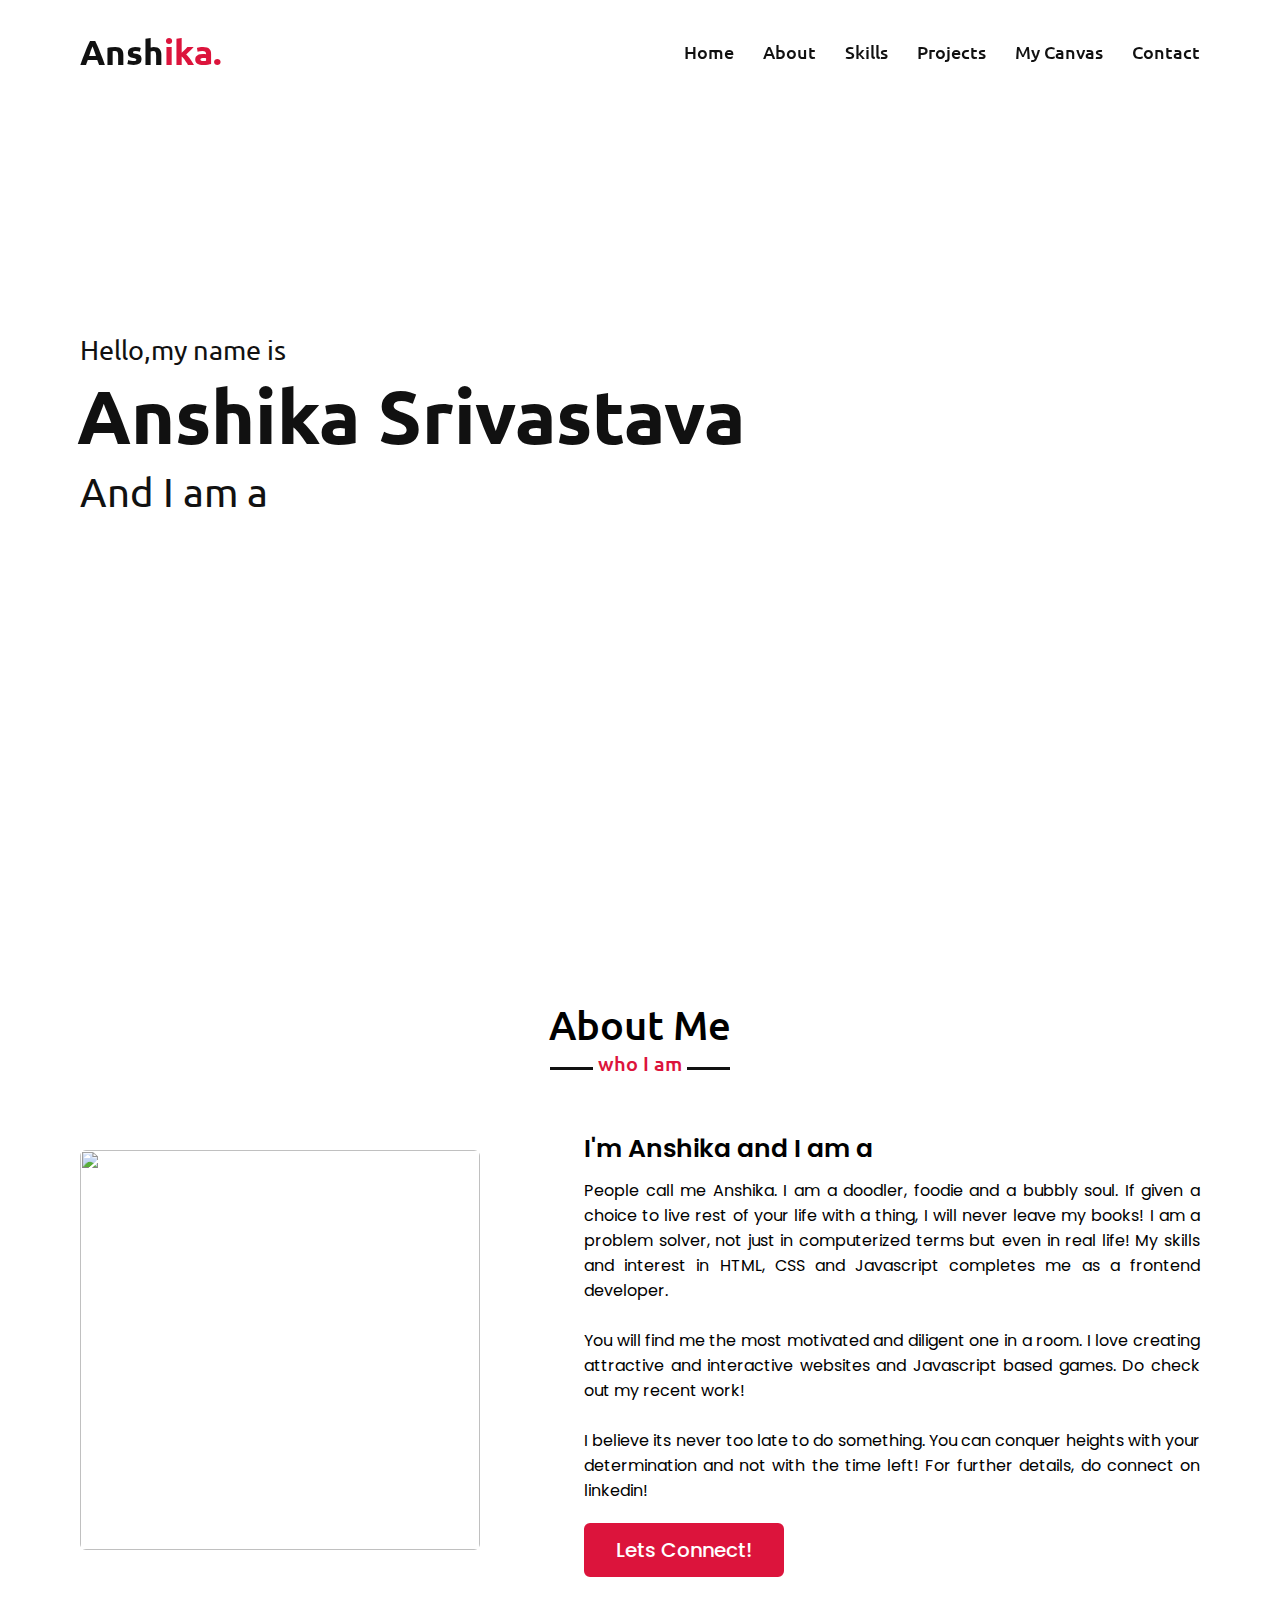
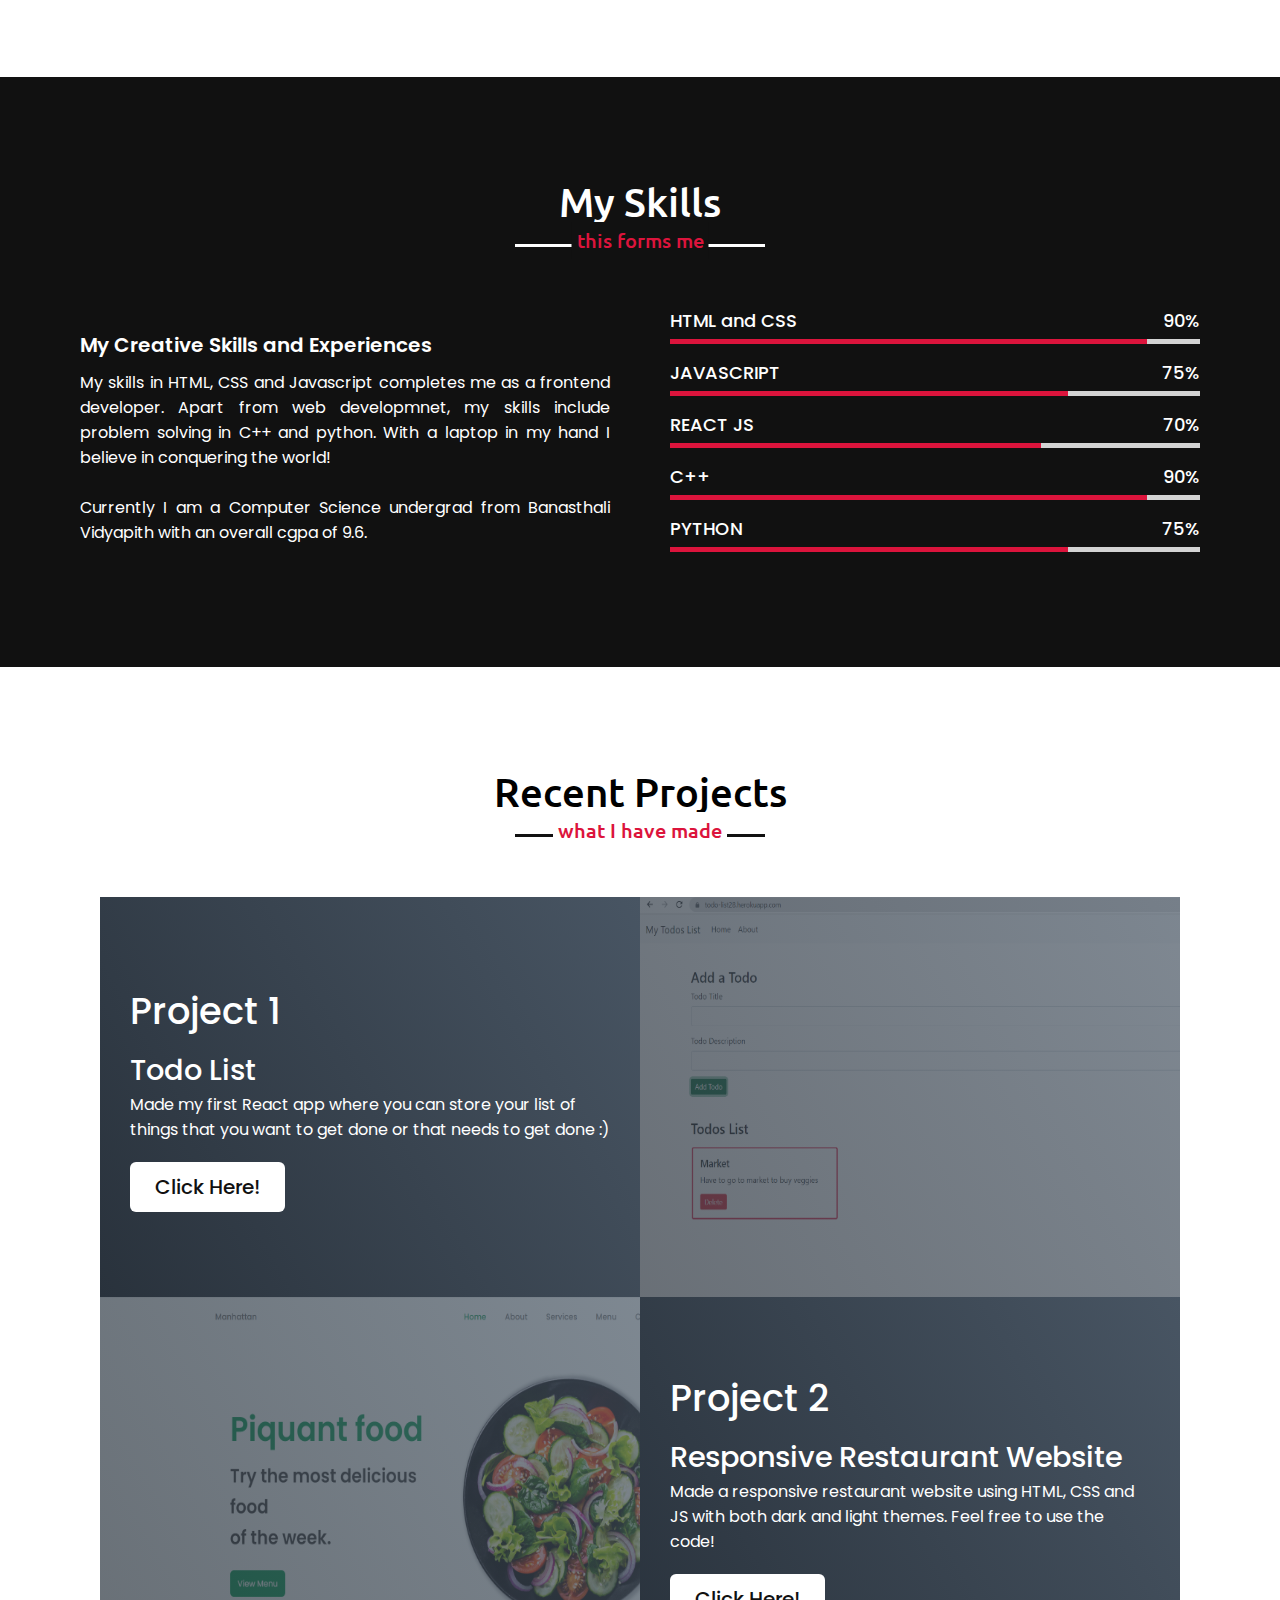
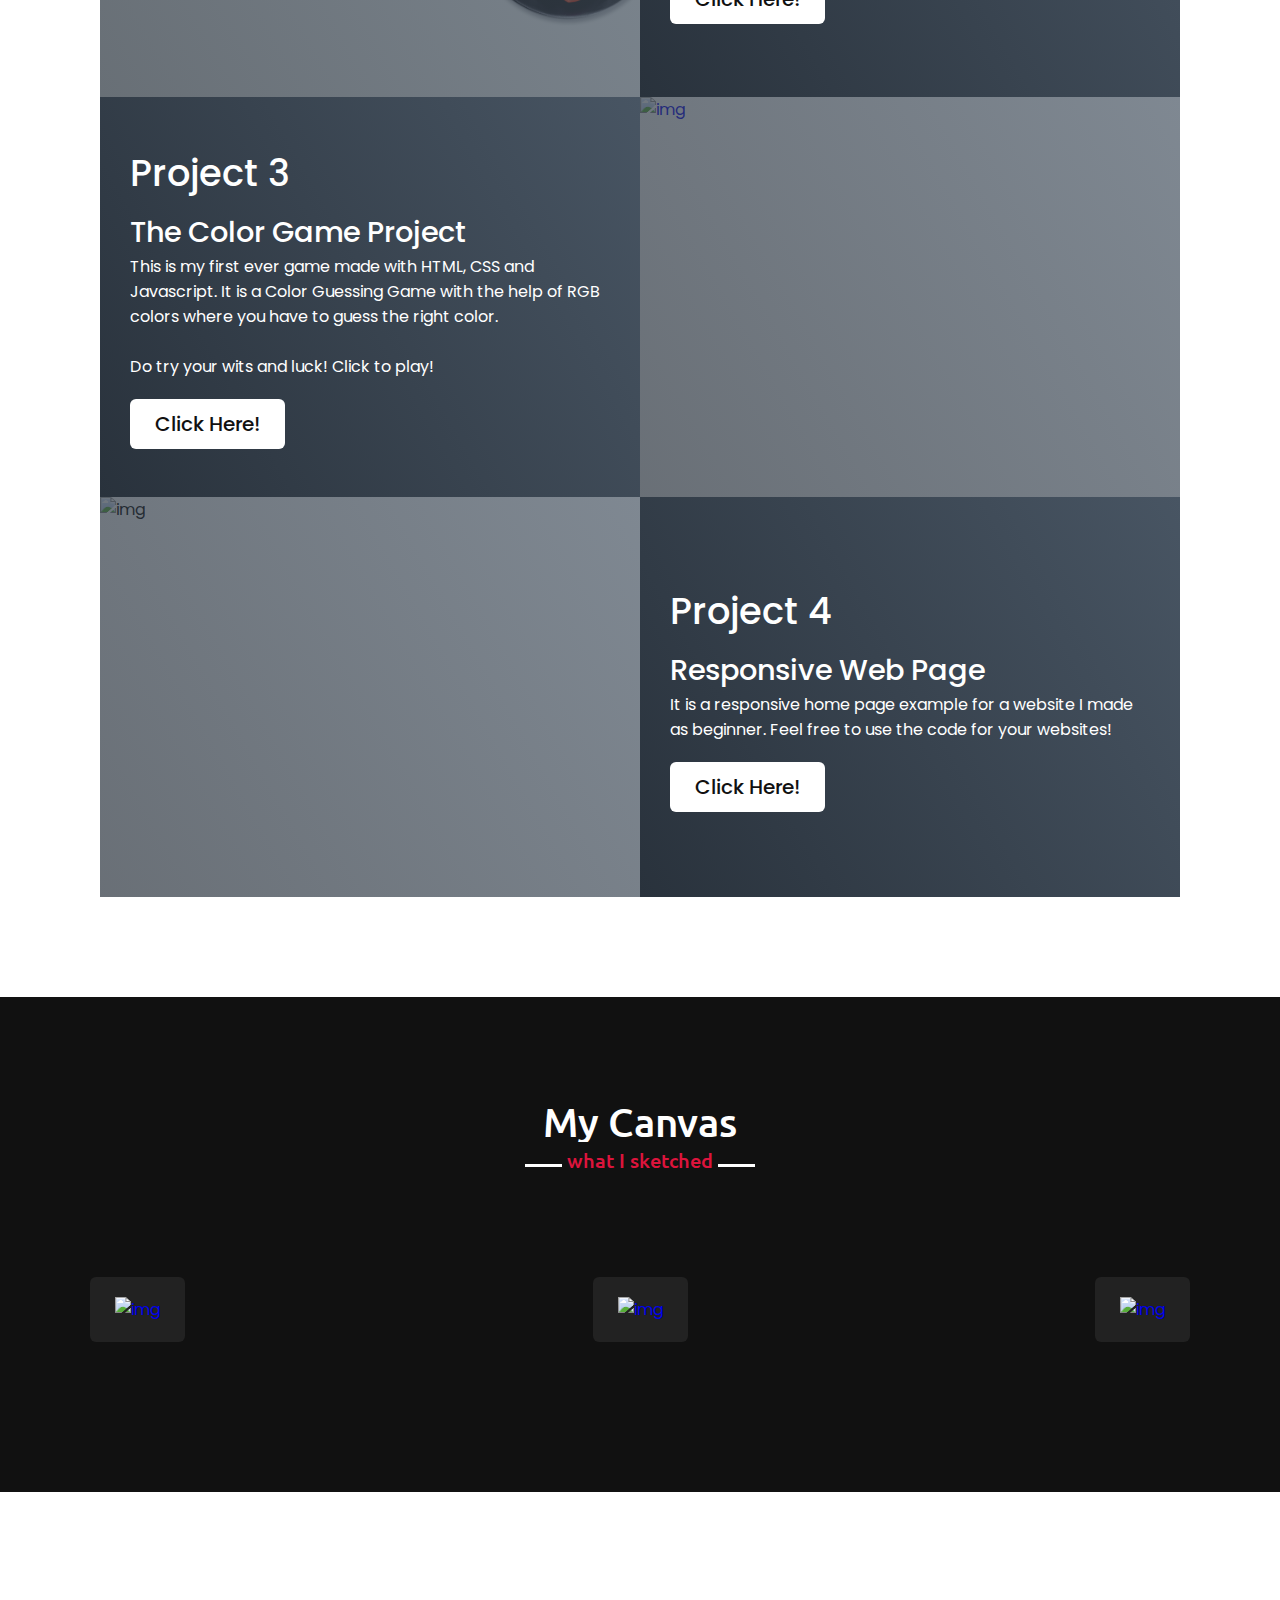
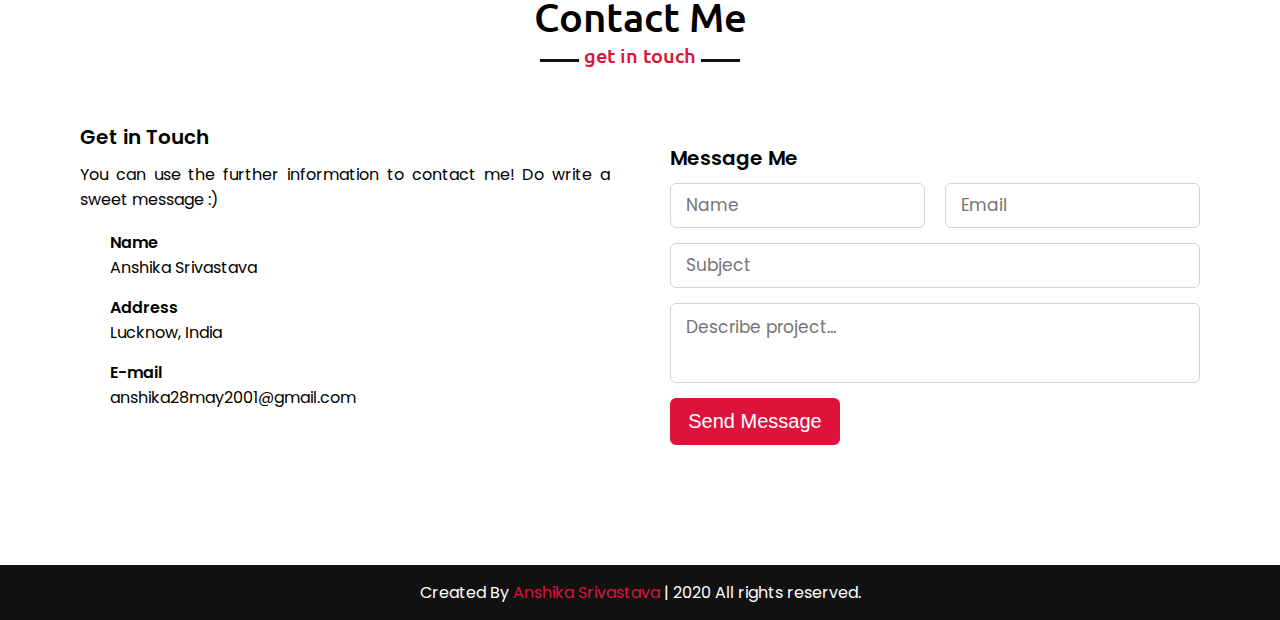
==== index.html @ 6128acad "Update index.html" ====
<!DOCTYPE html>
<html lang="en">
<head>
    <meta charset="UTF-8">
    <meta name="viewport" content="width=device-width, initial-scale=1.0">
    <title>Anshika Srivastava</title>
    <link rel="stylesheet" href="style.css">
    <link rel="stylesheet" href="https://cdnjs.cloudflare.com/ajax/libs/font-awesome/5.15.2/css/all.min.css" integrity="sha512-HK5fgLBL+xu6dm/Ii3z4xhlSUyZgTT9tuc/hSrtw6uzJOvgRr2a9jyxxT1ely+B+xFAmJKVSTbpM/CuL7qxO8w==" crossorigin="anonymous" />
    <script src="https://code.jquery.com/jquery-3.5.1.min.js"></script>
    <script src="https://cdnjs.cloudflare.com/ajax/libs/typed.js/2.0.11/typed.min.js"></script>
</head>
<body>
    <div class="scroll-up-btn">
        <i class="fas fa-angle-up"></i>
    </div>
    <nav class="navbar">
        <div class="max-width">
            <div class="logo"><a href="#">Ansh<span>ika.</span></a></div>
                <ul class="menu">
                    <li><a href="#home" class="menu-btn">Home</a></li>
                    <li><a href="#about" class="menu-btn">About</a></li>
                    <li><a href="#skills" class="menu-btn">Skills</a></li>
                    <li><a href="#projects" class="menu-btn">Projects</a></li>
                    <li><a href="#canvas" class="menu-btn">My Canvas</a></li>
                    <li><a href="#contact" class="menu-btn">Contact</a></li>
                </ul>
                <div class="menu-btn">
                    <i class="fas fa-bars"></i>
                </div>
        </div>
    </nav>

    <!--Home Section-->
    <section class="home" id="home">
        <div class="max-width">
            <div class="home-content">
                <div class="text-1">Hello,my name is</div>
                <div class="text-2">Anshika Srivastava</div>
                <div class="text-3">And I am a <span class="typing"></span></div>
                <div class="icons">
                    <a href="https://www.linkedin.com/in/anshika-srivastava-69a575199"><i class="fab fa-linkedin fa-2x"></i></a>
                    <a href="https://twitter.com/Anshika14726375?s=08"><i class="fab fa-twitter fa-2x"></i></a>
                    <a href="https://github.com/Anshika-Srivastava"><i class="fab fa-github fa-2x"></i></i></a>
                </div>
            </div>
        </div>
    </section>

    <!--About section-->
    <section class="about" id="about">
        <div class="max-width">
            <h2 class="title">About Me</h2>
            <div class="about-content">
                <div class="column left">
                    <img src="profile3.jpg" alt="">
                </div>
                <div class="column right">
                    <div class="text">I'm Anshika and I am a <span class="typing-2"></span></div>
                    <p>
                         People call me Anshika. I am a doodler, foodie and a bubbly soul. If given a choice to live rest of your life with a thing, I will never leave my books! I am a problem solver, not just in computerized terms but even in real life! My skills and interest in HTML, CSS and Javascript completes me as a frontend developer.
                        
                         <br>
                         <br>

                        You will find me the most motivated and diligent one in a room. I love creating attractive and interactive websites and Javascript based games. Do check out my recent work!

                        <br>
                        <br>

                        I believe its never too late to do something. You can conquer heights with your determination and not with the time left! For further details, do connect on linkedin!
                    </p>
                    <a href="https://www.linkedin.com/in/anshika-srivastava-69a575199">Lets Connect!</a>
                </div>
                
                
            </div>
        </div>
    </section>

    <!--Skills Section-->
    <section class="skills" id="skills">
        <div class="max-width">
            <h2 class="title">My Skills</h2>
            <div class="skills-content">
                <div class="column left">
                    <div class="text">My Creative Skills and Experiences</div>
                    <p>My skills in HTML, CSS and Javascript completes me as a frontend developer. Apart from web developmnet, my skills include problem solving in C++ and python. With a laptop in my hand I believe in conquering the world!
                    <br>
                    <br>
                    Currently I am a Computer Science undergrad from Banasthali Vidyapith with an overall cgpa of 9.6. 
                    </p>
                </div>
                <div class="column right">
                    <div class="bars">
                        <div class="info">
                            <span>HTML and CSS</span>
                            <span>90%</span>
                        </div>
                        <div class="line html"></div>
                    </div>
                    <div class="bars">
                        <div class="info">
                            <span>JAVASCRIPT</span>
                            <span>75%</span>
                        </div>
                        <div class="line css"></div>
                    </div>
                    <div class="bars">
                        <div class="info">
                            <span>REACT JS</span>
                            <span>70%</span>
                        </div>
                        <div class="line js"></div>
                    </div>
                    <div class="bars">
                        <div class="info">
                            <span>C++</span>
                            <span>90%</span>
                        </div>
                        <div class="line cpp"></div>
                    </div>
                    <div class="bars">
                        <div class="info">
                            <span>PYTHON</span>
                            <span>75%</span>
                        </div>
                        <div class="line py"></div>
                    </div>
                </div>
            </div>
        </div>
    </section>

    <!--Projects section-->
    <section id="projects">
        <div class="projects container">
          <div class="projects-header">
            <h2 class="section-title">Recent <span>Projects</span></h2>
          </div>
          <div class="all-projects">
            <div class="project-item">
                <div class="project-info">
                  <h1>Project 1</h1>
                  <h2>Todo List</h2>
                  <p>Made my first React app where you can store your list of things that you want to get done or that needs to get done :)</p>
                  <a href="https://todo-list28.herokuapp.com/">
                    Click Here!
                  </a>
                </div>
                <div class="project-img">
                    <a href="https://todo-list28.herokuapp.com/" ><img src="img4.png" alt="img"></a>
                </div>
              </div>
            <div class="project-item">
                <div class="project-info">
                  <h1>Project 2</h1>
                  <h2>Responsive Restaurant Website</h2>
                  <p>Made a responsive restaurant website using HTML, CSS and JS with both dark and light themes. Feel free to use the code!</p>
                  <a href="https://anshika-srivastava.github.io/Manhattan-Restaurant/">
                    Click Here!
                  </a>
                </div>
                <div class="project-img">
                    <a href="https://anshika-srivastava.github.io/Manhattan-Restaurant/" ><img src="img3.png" alt="img"></a>
                </div>
              </div>
            <div class="project-item">
                <div class="project-info">
                  <h1>Project 3</h1>
                  <h2>The Color Game Project</h2>
                  <p>This is my first ever game made with HTML, CSS and Javascript. It is a Color Guessing Game with the help of RGB colors where you have to guess the right color.
                      <br>
                      <br>
                    Do try your wits and luck! Click to play!
                  </p>
                  <a href="https://anshika-srivastava.github.io">
                    Click Here!
                  </a>
                </div>
                <div class="project-img">
                    <a href="https://anshika-srivastava.github.io/I-Share/" ><img src="img1.png" alt="img"></a>
                </div>
            </div>
              <div class="project-item">
                    <div class="project-info">
                        <h1>Project 4</h1>
                        <h2>Responsive Web Page</h2>
                        <p>It is a responsive home page example for a website I made as beginner. Feel free to use the code for your websites!</p>
                        <a href="https://anshika-srivastava.github.io/I-Share/">
                            Click Here!
                        </a>
                    </div>
                    <div class="project-img">
                        <img src="img2.png" alt="img">
                    </div>
                </div>
          </div>
        </div>
    </section>


    <!--My Canvas section-->
    <section class="canvas" id="canvas">
        <div class="max-width">
            <h2 class="title">My Canvas</h2>
            <div class="canvas-content">
                <div class="card">
                    <div class="box">
                    <a href="pic1.jpg"><img src="pic1.jpg" alt="img"></a>
                    </div>
                </div>
                <div class="card">
                    <div class="box">
                    <a href="pic2.jpg"><img src="pic2.jpg" alt="img"></a>
                    </div>
                </div>
                <div class="card">
                    <div class="box">
                    <a href="pic3.jpg"><img src="pic3.jpg" alt="img"></a>
                    </div>
                </div>
            </div>
        </div>
    </section>


    <!--Contact section-->
    <section class="contact" id="contact">
        <div class="max-width">
            <h2 class="title">Contact Me</h2>
            <div class="contact-content">
                <div class="column left">
                    <div class="text">Get in Touch</div>
                    <p>
                        You can use the further information to contact me! Do write a sweet message :)
                    </p>
                    <div class="icons">
                        <div class="row">
                            <i class="fas fa-user"></i>
                            <div class="info">
                                <div class="head">Name</div>
                                <div class="sub-title">Anshika Srivastava</div>
                            </div>
                        </div>
                        <div class="row">
                            <i class="fas fa-map-marker-alt"></i>
                            <div class="info">
                                <div class="head">Address</div>
                                <div class="sub-title">Lucknow, India</div>
                            </div>
                        </div>
                        <div class="row">
                            <i class="fas fa-envelope"></i>
                            <div class="info">
                                <div class="head">E-mail</div>
                                <div class="sub-title">anshika28may2001@gmail.com</div>
                            </div>
                        </div>
                    </div>
                    <div class="icons2">
                        <a href="https://www.linkedin.com/in/anshika-srivastava-69a575199"><i class="fab fa-linkedin"></i></a>
                        <a href="https://twitter.com/Anshika14726375?s=08"><i class="fab fa-twitter"></i></a>
                        <a href="https://github.com/Anshika-Srivastava"><i class="fab fa-github"></i></i></a>
                    </div>
                </div>
                <div class="column right">
                    <div class="text">Message Me</div>
                    <form action="https://mail.google.com/">
                        <div class="fields">
                            <div class="field name">
                                <input type="text" placeholder="Name" required>
                            </div>
                            <div class="field email">
                                <input type="email" placeholder="Email" required>
                            </div>
                        </div>
                        <div class="field">
                            <input type="subject" placeholder="Subject" required>
                        </div>
                        <div class="field textarea">
                            <textarea cols="30" rows="10" placeholder="Describe project..."></textarea>
                        </div>
                        <div class="button">
                            <button type="submit">Send Message</button>
                        </div>
                    </form>
                </div>
            </div>
        </div>
    </section>


    <!-- footer section start -->
    <footer>
        <span>Created By <a href="#">Anshika Srivastava</a> | <span class="far fa-copyright"></span> 2020 All rights reserved.</span>
    </footer>

    <script src="script.js"></script>
</body>
</html>
---- style.css ----
@import url('https://fonts.googleapis.com/css2?family=Poppins:wght@400;500;600;700&family=Ubuntu:wght@400;500;700&display=swap');
*{
    margin: 0;
    padding: 0;
    box-sizing: border-box;
    text-decoration: none;
}

html{
    scroll-behavior: smooth;
}

.max-width{
    max-width: 1300px;
    padding: 0 80px;
    margin: auto;
}

.navbar{
    position: fixed;
    width: 100%;
    z-index: 999;
    padding: 30px 0;
    font-family: 'Ubuntu', sans-serif;
    transition: all 0.3s ease;
}

.navbar.sticky{
    padding: 15px 0;
    background: crimson;
}

.navbar .max-width{
    display: flex;
    align-items: center;
    justify-content: space-between;
}

.navbar .logo a{
    color: #111;
    font-size: 35px;
    font-weight: 600;
}

.navbar .logo a span{
    color: crimson;
    transition: all 0.3s ease;
}

.navbar.sticky .logo a span{
    color: #111;
}

.navbar .menu li{
    list-style: none;
    display: inline-block;
}
.navbar .menu li a{
    display: block;
    color: #111;
    font-size: 18px;
    font-weight: 500;
    margin-left: 25px;
    transition: color 0.3s ease;
}

.navbar .menu li a:hover{
    color: crimson;
}
.navbar.sticky .menu li a:hover{
    color: #fff;
}
.home{
    display: flex;
    background: url(back2.jpg) no-repeat center;
    height: 100vh;
    color: #111;
    min-height: 500px;
    background-size: cover;
    background-attachment: fixed;
    font-family: 'Ubuntu', sans-serif;
}

/*Menu Button*/
.menu-btn{
    color: #111;
    font-size: 23px;
    cursor: pointer;
    display: none;
}

.scroll-up-btn{
    position: fixed;
    height: 45px;
    width: 42px;
    background: crimson;
    right: 30px;
    bottom: 10px;
    text-align: center;
    line-height: 45px;
    color: #fff;
    z-index: 9999;
    font-size: 30px;
    border-radius: 6px;
    cursor: pointer;
    opacity: 0;
    pointer-events: none;
    transition: all 0.3s ease;
}
.scroll-up-btn.show{
    bottom: 30px;
    opacity: 1;
    pointer-events: auto;
}



/*Home section*/
.home .max-width{
    margin: auto 0 auto 30px;
}
.home .home-content .text-1{
    color: #111;
    font-size: 27px;
}
.home .home-content .text-2{
    color: #111;
    font-size: 75px;
    font-weight: 600;
    margin-left: -3px;
}
.home .home-content .text-3{
    color: #111;
    font-size: 40px;
    margin: 5px 0;
}
.home .home-content .text-3 span{
    color: crimson;
    font-weight: 500;
}
.home .home-content .icons{
    margin: 15px 0;
}
.home .home-content .icons i{
    margin-right: 20px;
    color: #111;
    transition: all 0.3s ease;
}
.home .home-content .icons i:hover{
    transform: scale(1.50);
}


/*About section*/
section{
    padding: 100px 0;
}
.about, footer{
    font-family: 'Poppins',sans-serif;
}
.about .title{
    position: relative;
    text-align: center;
    font-size: 40px;
    font-weight: 500;
    margin-bottom: 60px;
    padding-bottom: 20px;
    font-family: 'Ubuntu',sans-serif;
}
.about .title::before{
    content: "";
    position: absolute;
    bottom:0px;
    left: 50%;
    width: 180px;
    height: 3px;
    background: #111;
    transform: translateX(-50%);
}

.about .title::after{
    content: "who I am";
    position: absolute;
    bottom: -12px;
    left: 50%;
    font-size: 20px;
    color: crimson;
    padding: 5px;
    background: #fff;
    transform: translateX(-50%);
}

.about .about-content{
    display: flex;
    flex-wrap: wrap;
    align-items: center;
    justify-content: space-between;
}

.about .about-content .left{
    width: 45%;
}

.about .about-content .left img{
    height:400px;
    width: 400px;
    object-fit: cover;
    border-radius: 6px;
}

.about .about-content .right{
    width: 55%;
}

.about .about-content .right .text{
    font-size: 25px;
    font-weight: 600;
    margin-bottom: 10px;
}

.about .about-content .right .text span{
    color: crimson;
}

.about .about-content .right p{
    text-align: justify;
}

.about .about-content .right a{
    display: inline-block;
    background: crimson;
    color: #fff;
    font-size: 20px;
    font-weight: 500;
    padding: 10px 30px;
    margin-top: 20px;
    border-radius: 6px;
    border: 2px solid crimson;
    transition: all 0.3s ease;
}

.about .about-content .right a:hover{
    color: crimson;
    background: none;
}

/*Skills Section*/
section{
    padding: 100px 0;
}
.skills{
    font-family: 'Poppins',sans-serif;
    background: #111;
    color: #fff;
}
.skills .title{
    position: relative;
    text-align: center;
    font-size: 40px;
    font-weight: 500;
    margin-bottom: 60px;
    padding-bottom: 20px;
    font-family: 'Ubuntu',sans-serif;
}
.skills .title::before{
    content: "";
    position: absolute;
    bottom:0px;
    left: 50%;
    width: 250px;
    height: 3px;
    background:#fff;
    transform: translateX(-50%);
}

.skills .title::after{
    content: "this forms me";
    position: absolute;
    bottom: -12px;
    left: 50%;
    font-size: 20px;
    color: crimson;
    padding: 5px;
    background: #111;
    transform: translateX(-50%);
}

.skills .skills-content{
    display: flex;
    flex-wrap: wrap;
    align-items: center;
    justify-content: space-between;
}

.skills .skills-content .column{
    width: calc(50% - 30px);
}

.skills .skills-content .left .text{
    font-size: 20px;
    font-weight: 600;
    margin-bottom: 10px;
}

.skills .skills-content .left p{
    text-align: justify;
}

.skills .skills-content .right .bars{
    margin-bottom: 15px;
}

.skills .skills-content .right .info{
    display: flex;
    margin-bottom: 5px;
    align-items: center;
    justify-content: space-between;
}

.skills .skills-content .right span{
    font-weight: 500;
    font-size: 18px;
}

.skills .skills-content .right .line{
    height: 5px;
    width: 100%;
    background: lightgrey;
    position: relative;
}

.skills .skills-content .right .line::before{
    content: "";
    position: absolute;
    height: 100%;
    left: 0;
    right: 0;
    background: crimson;
}

.skills-content .right .html::before{
    width: 90%;
}

.skills-content .right .css::before{
    width: 75%;
}

.skills-content .right .js::before{
    width: 70%;
}

.skills-content .right .cpp::before{
    width: 90%;
}

.skills-content .right .py::before{
    width: 75%;
}
/*Projects section*/
#projects{
    font-family: 'Poppins',sans-serif;
}
.section-title{
    position: relative;
    text-align: center;
    font-size: 40px;
    font-weight: 500;
    margin-bottom: 60px;
    padding-bottom: 20px;
    font-family: 'Ubuntu',sans-serif;
}
.section-title::before{
    content: "";
    position: absolute;
    bottom:0px;
    left: 50%;
    width: 250px;
    height: 3px;
    background: #111;
    transform: translateX(-50%);
}

.section-title::after{
    content: "what I have made";
    position: absolute;
    bottom: -12px;
    left: 50%;
    font-size: 20px;
    color: crimson;
    padding: 5px;
    background: #fff;
    transform: translateX(-50%);
}
#projects .projects {
	flex-direction: column;
	max-width: 1200px;
	margin: 0 auto;
	padding: 0;
}
#projects .projects-header h1 {
	margin-bottom: 50px;
}
#projects .all-projects {
	display: flex;
	align-items: center;
	justify-content: center;
	flex-direction: column;
}
#projects .project-item {
	display: flex;
	align-items: center;
	justify-content: center;
	flex-direction: column;
	width: 90%;
	margin: 20px auto;
	overflow: hidden;
	border-radius: 10px;
}
#projects .project-info {
	padding: 30px;
	flex-basis: 50%;
	height: 100%;
	display: flex;
	align-items: flex-start;
	justify-content: center;
	flex-direction: column;
	background-image: linear-gradient(60deg, #29323c 0%, #485563 100%);
	color: white;
}
#projects .project-info h1 {
	font-size: 2.3rem;
	font-weight: 450;
}
#projects .project-info h2 {
	font-size: 1.8rem;
	font-weight: 450;
    margin-top: 10px;
}
#projects .project-info p {
	color: white;
}  
#projects .project-info a{
    display: inline-block;
    background: #fff;
    color:#111;
    font-size: 20px;
    font-weight: 500;
    padding: 10px 25px;
    margin-top: 20px;
    border-radius: 6px;
    transition: all 0.3s ease;
}
#projects .project-info a:hover{
    color: crimson;
}
#projects .project-img {
	flex-basis: 50%;
	height: 300px;
	overflow: hidden;
	position: relative;
}
#projects .project-img:after {
	content: '';
	position: absolute;
	left: 0;
	top: 0;
	height: 100%;
    width: 100%;
    background-image: linear-gradient(60deg, #29323c 0%, #485563 100%);
	opacity: .7;
}
#projects .project-img img {
    height: 400px;
    width: 700px;
    background-size: 100%;
	transition: .3s ease transform;
}
#projects .project-item:hover .project-img img {
	transform: scale(1.1);
}

/*My Canvas section*/
section{
    padding: 100px 0;
}
.canvas{
    font-family: 'Poppins',sans-serif;
    background: #111;
    color: #fff;
}
.canvas .title{
    position: relative;
    text-align: center;
    font-size: 40px;
    font-weight: 500;
    margin-bottom: 60px;
    padding-bottom: 20px;
    font-family: 'Ubuntu',sans-serif;
}
.canvas .title::before{
    content: "";
    position: absolute;
    bottom:0px;
    left: 50%;
    width: 230px;
    height: 3px;
    background:#fff;
    transform: translateX(-50%);
}

.canvas .title::after{
    content: "what I sketched";
    position: absolute;
    bottom: -12px;
    left: 50%;
    font-size: 20px;
    color: crimson;
    padding: 5px;
    background: #111;
    transform: translateX(-50%);
}

.canvas .canvas-content .card{
    margin: 50px 10px;
}

.canvas .canvas-content {
        display: flex;
        flex-wrap: wrap;
        align-items: center;
        justify-content: space-between;
}
.canvas .canvas-content .card img{
    width: 280px;
    background: #222;
    border-radius: 6px;
    padding: 20px 25px;
    transition: all 0.3s ease;
}

.canvas .canvas-content .card {
    transition: all 0.3s ease;
}
.canvas .canvas-content .card:hover{
    transform: scale(1.05);
}

.canvas .canvas-content .card .box{
    transition: all 0.3s ease;
}
.canvas .canvas-content .card:hover .box{
    transform: scale(1.05);
}


/*Contact section*/
section{
    padding: 100px 0;
}
.contact{
    font-family: 'Poppins',sans-serif;
}
.contact .title{
    position: relative;
    text-align: center;
    font-size: 40px;
    font-weight: 500;
    margin-bottom: 60px;
    padding-bottom: 20px;
    font-family: 'Ubuntu',sans-serif;
}
.contact .title::before{
    content: "";
    position: absolute;
    bottom:0px;
    left: 50%;
    width: 200px;
    height: 3px;
    background: #111;
    transform: translateX(-50%);
}

.contact .title::after{
    content: "get in touch";
    position: absolute;
    bottom: -12px;
    left: 50%;
    font-size: 20px;
    color: crimson;
    padding: 5px;
    background: #fff;
    transform: translateX(-50%);
}

.contact .contact-content{
    display: flex;
    flex-wrap: wrap;
    align-items: center;
    justify-content: space-between;
}

.contact .contact-content .column{
    width: calc(50% - 30px);
}

.contact .contact-content .text{
    font-size: 20px;
    font-weight: 600;
    margin-bottom: 10px;
}

.contact .contact-content .left p{
    text-align: justify;
}

.contact .contact-content .left .icons{
    margin: 10px 0;
}

.contact .contact-content .left .icons2 i{
    font-size: 25px;
    color: crimson;
    margin-right: 20px;
    transition: all 0.3s ease;
}

.contact .contact-content .left .icons2 i:hover{
    transform: scale(1.50);
}

.contact .contact-content .row{
    display: flex;
    height: 65px;
    align-items: center;
}

.contact .contact-content .row .info{
    margin-left: 30px;
}

.contact .contact-content .row i{
    font-size: 25px;
    color: crimson;
}

.contact .contact-content .info .head{
    font-weight: 600;
}

.contact .contact-content .info .head .sub-title{
    color: #333;
}

.contact .right form .fields{
    display: flex;
}

.contact .right form .field,
.contact .right form .fields{
    height: 45px;
    width: 100%;
    margin-bottom: 15px;
}

.contact .right form .textarea{
    height: 80px;
    width: 100%;
}

.contact .right form .name{
    margin-right: 10px;
}

.contact .right form .email{
    margin-left: 10px;
}

.contact .right form .field input,
.contact .right form .textarea textarea{
    height: 100%;
    width: 100%;
    border: 1px solid lightgrey;
    border-radius: 6px;
    outline: none;
    padding: 0 15px;
    font-size: 17px;
    font-family: 'Poppins', sans-serif;
    transition: all 0.3s ease;
}

.contact .right form .field input:focus,
.contact .right form .textarea textarea:focus{
    border-color: #b3b3b3;
}
.contact .right form .textarea textarea{
    padding-top: 10px;
    resize: none;
}
.contact .right form .button{
    height: 47px;
    width: 170px;
}
.contact .right form .button button{
    width: 100%;
    height: 100%;
    border: 2px solid crimson;
    background: crimson;
    color: #fff;
    outline: none;
    font-size: 20px;
    font-weight: 500;
    border-radius: 6px;
    cursor: pointer;
    transition: all 0.3s ease;
}
.contact .right form .button button:hover{
    color: crimson;
    background: none;
}

/* footer section styling */
footer{
    background: #111;
    padding: 15px 23px;
    color: #fff;
    text-align: center;
}
footer span a{
    color: crimson;
    text-decoration: none;
}
footer span a:hover{
    text-decoration: underline;
}



/*Responsive media query*/
@media(max-width: 1300px){
    .home .max-width{
        margin-left: 0px;
    }
}

@media(max-width: 1104px){
    .about .about-content .left img{
        height:350px;
        width: 350px;
    }
}

@media(max-width: 991px){
    .max-width{
        padding: 0 50px;
    }
    .canvas .canvas-content .card img{
        width: 265px;
    }
}
@media(max-width: 947px){
    .menu-btn{
        display: block;
        z-index: 999;
    }
    
    .menu-btn i.active:before{
        content:"\f00d"
    }

    .navbar .menu{
        position: fixed;
        height: 100vh;
        width: 100%;
        left: -100%;
        top: 0;
        background: #fff;
        text-align: center;
        padding-top: 80px;
        transition: all 0.3s ease;
    }
    .navbar .menu.active{
        left: 0;
    }
    .navbar .menu li{
        display: block;
    }
    .navbar .menu li a{
        display: inline-block;
        margin: 20px 0;
        font-size: 25px;
    }
    .home .home-content .text-2{
        font-size: 60px;
    }
    .home .home-content .text-3{
        font-size: 32px;
    }
    .max-width{
        max-width: 800px;
    }
    .about .about-content .column{
        width: 100%;
    }
    .about .about-content .left{
        display: flex;
        justify-content: center;
        margin: 0 auto 60px;
    }
    .about .about-content .right{
        flex: 100%;
    }
    .skills .skills-content .column,
    .contact .contact-content .column{
        width: 100%;
        margin-bottom: 35px;
    }
}

@media(max-width: 690px){
    .max-width{
        padding: 0 23px;
    }
    .home .home-content .text-2{
        font-size: 50px;
    }
    .home .home-content .text-3{
        font-size: 27px;
    }
}

@media(max-width: 635px){
    .canvas .canvas-content {
        justify-content: center;
}
}

@media(max-width: 507px){
    .home .home-content .text-2{
        font-size: 45px;
    }
    .home .home-content .text-3{
        font-size: 22px;
    }
}
@media only screen and (min-width:947px){
    #projects .project-item {
		flex-direction: row;
	}
	#projects .project-item:nth-child(even) {
		flex-direction: row-reverse;
	}
	#projects .project-item {
		height: 400px;
		margin: 0;
		border-radius: 0;
	}
	#projects .all-projects .project-info {
        height: 100%;
        width: 100%;
	}
	#projects .all-projects .project-img {
        height: 100%;
        width: 100%;
    }
}
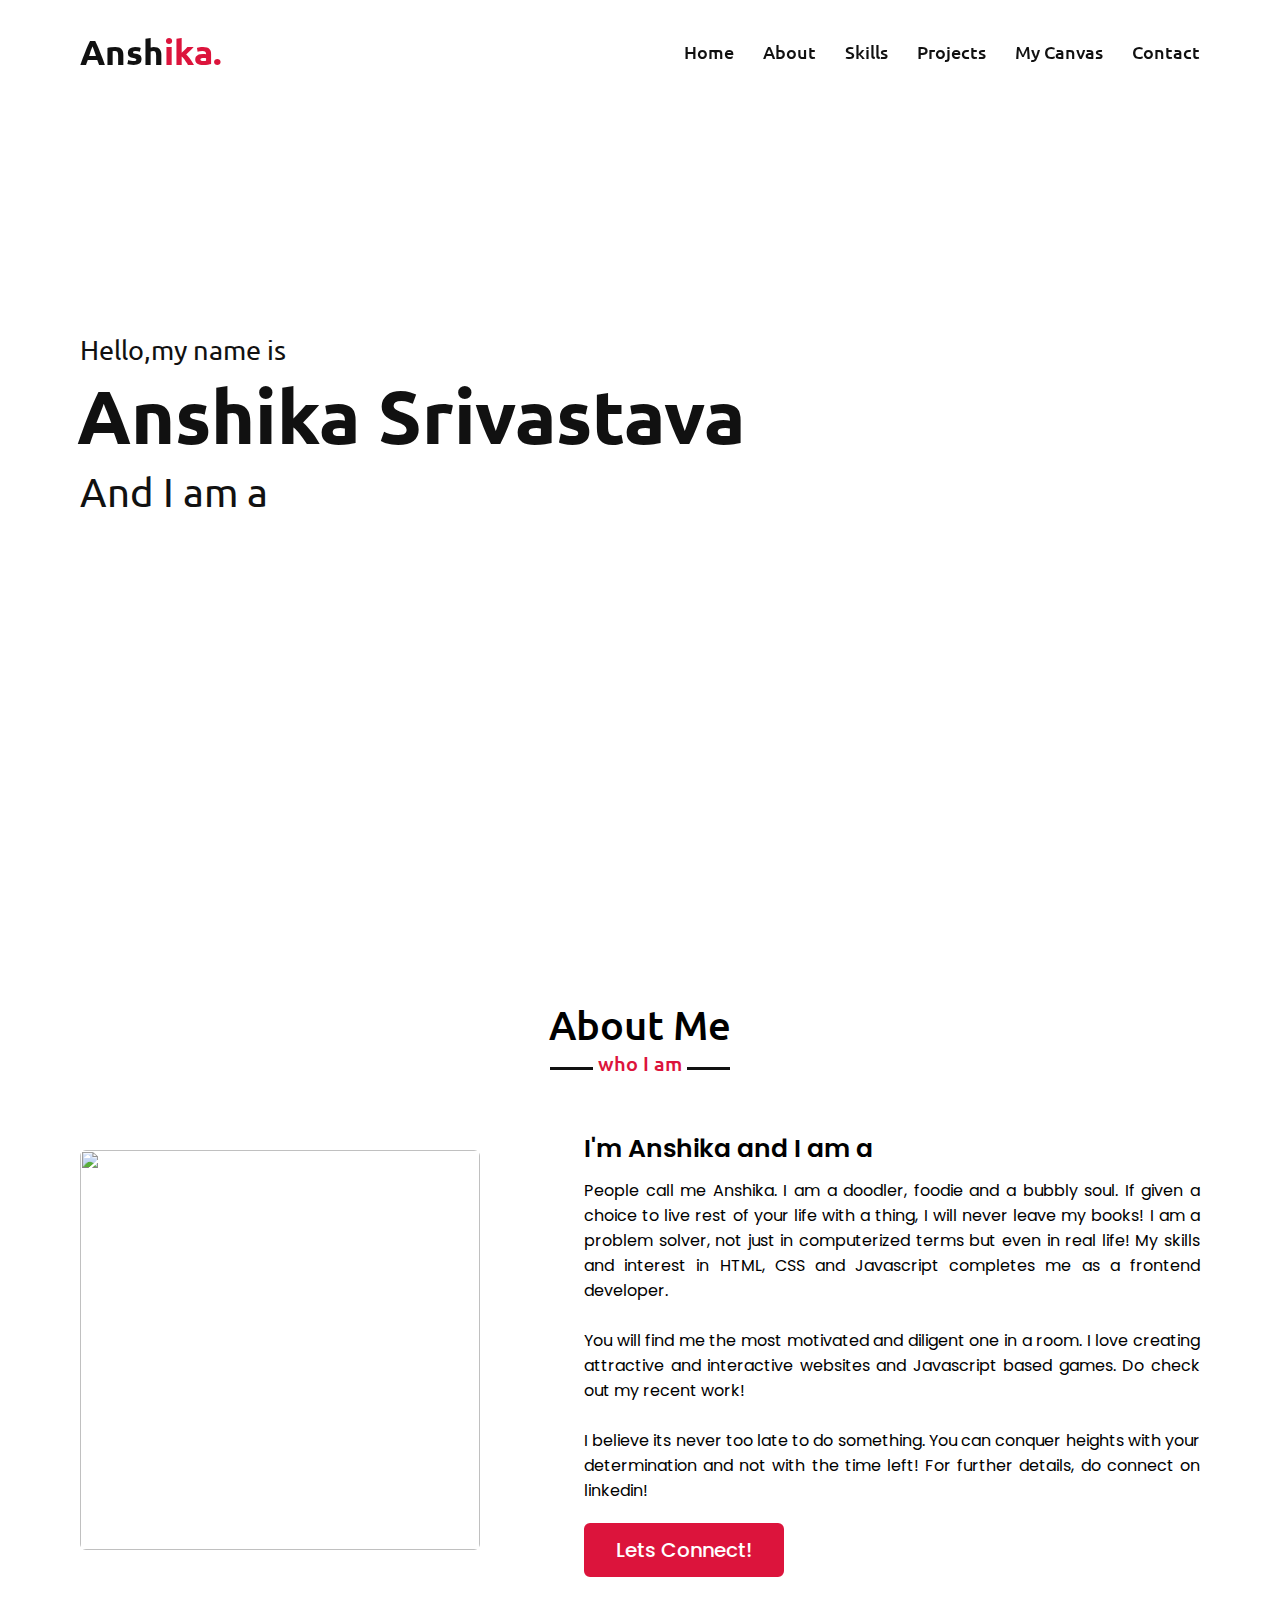
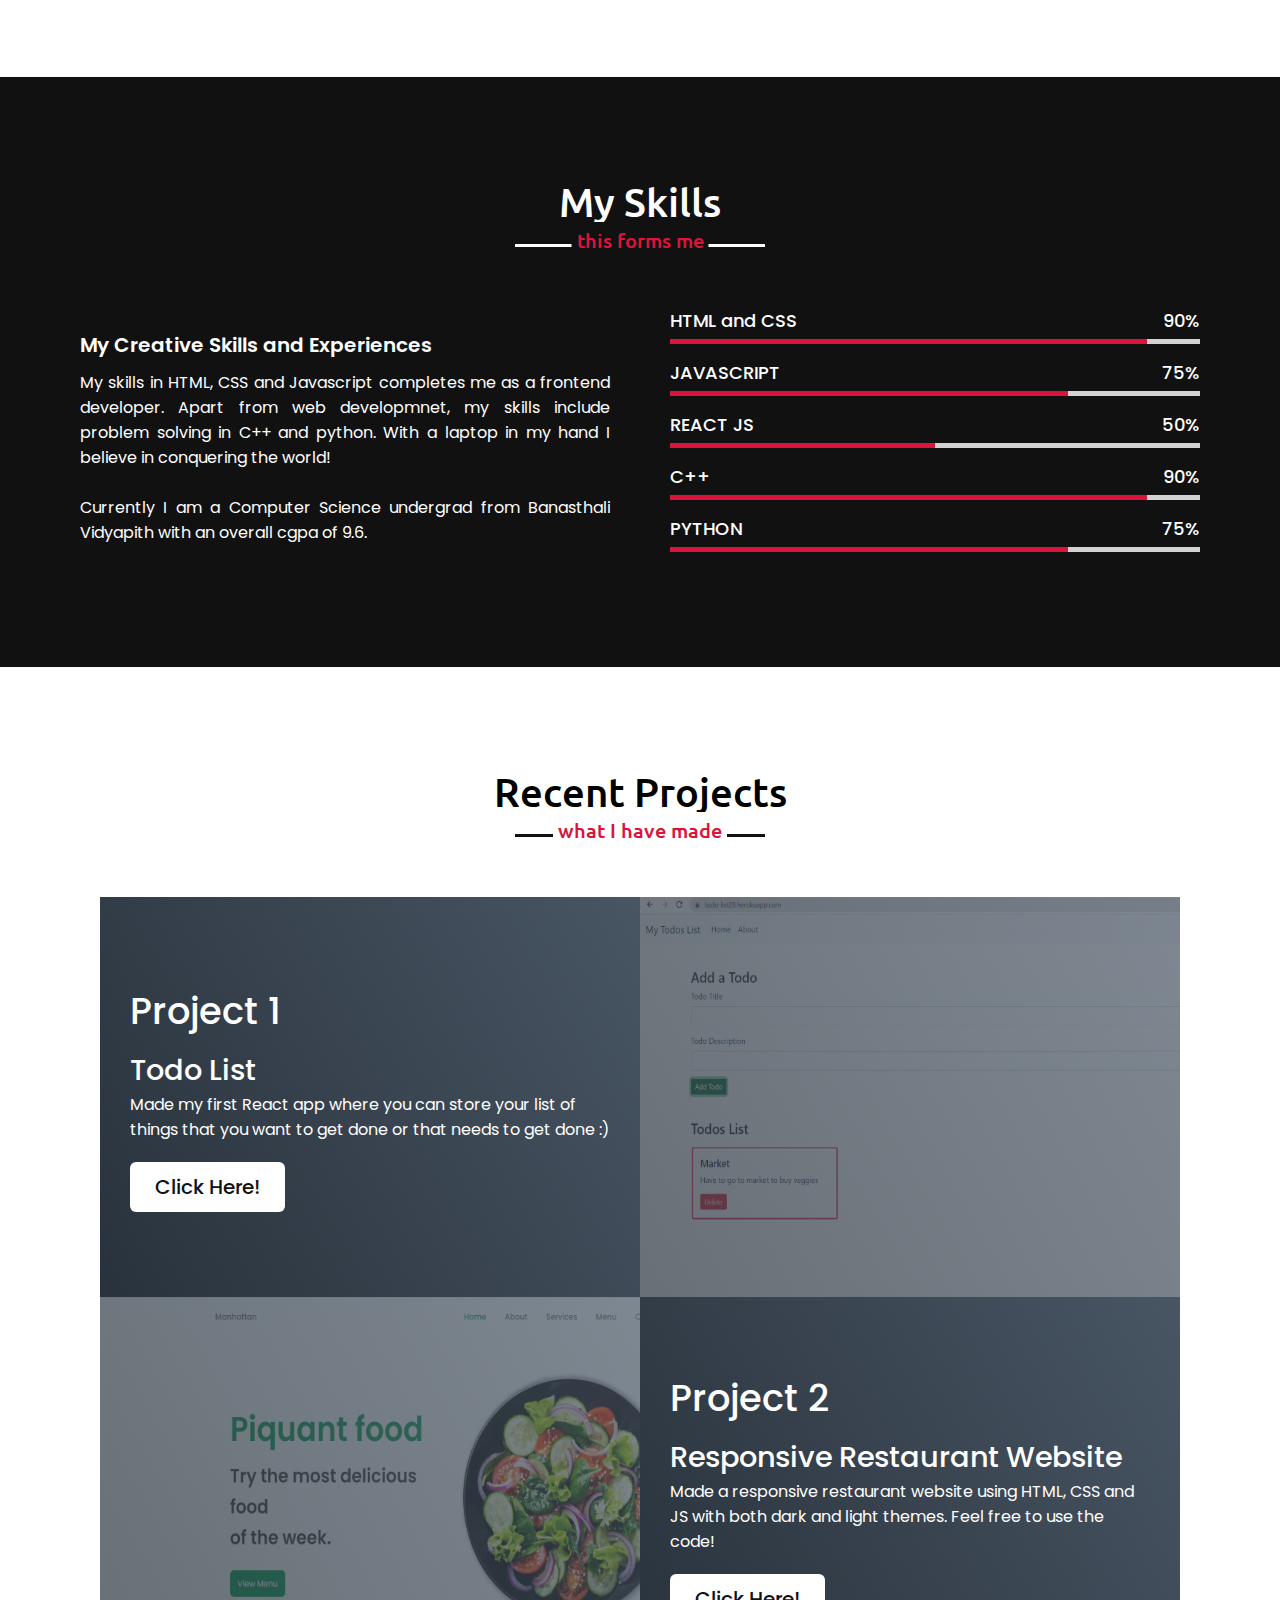
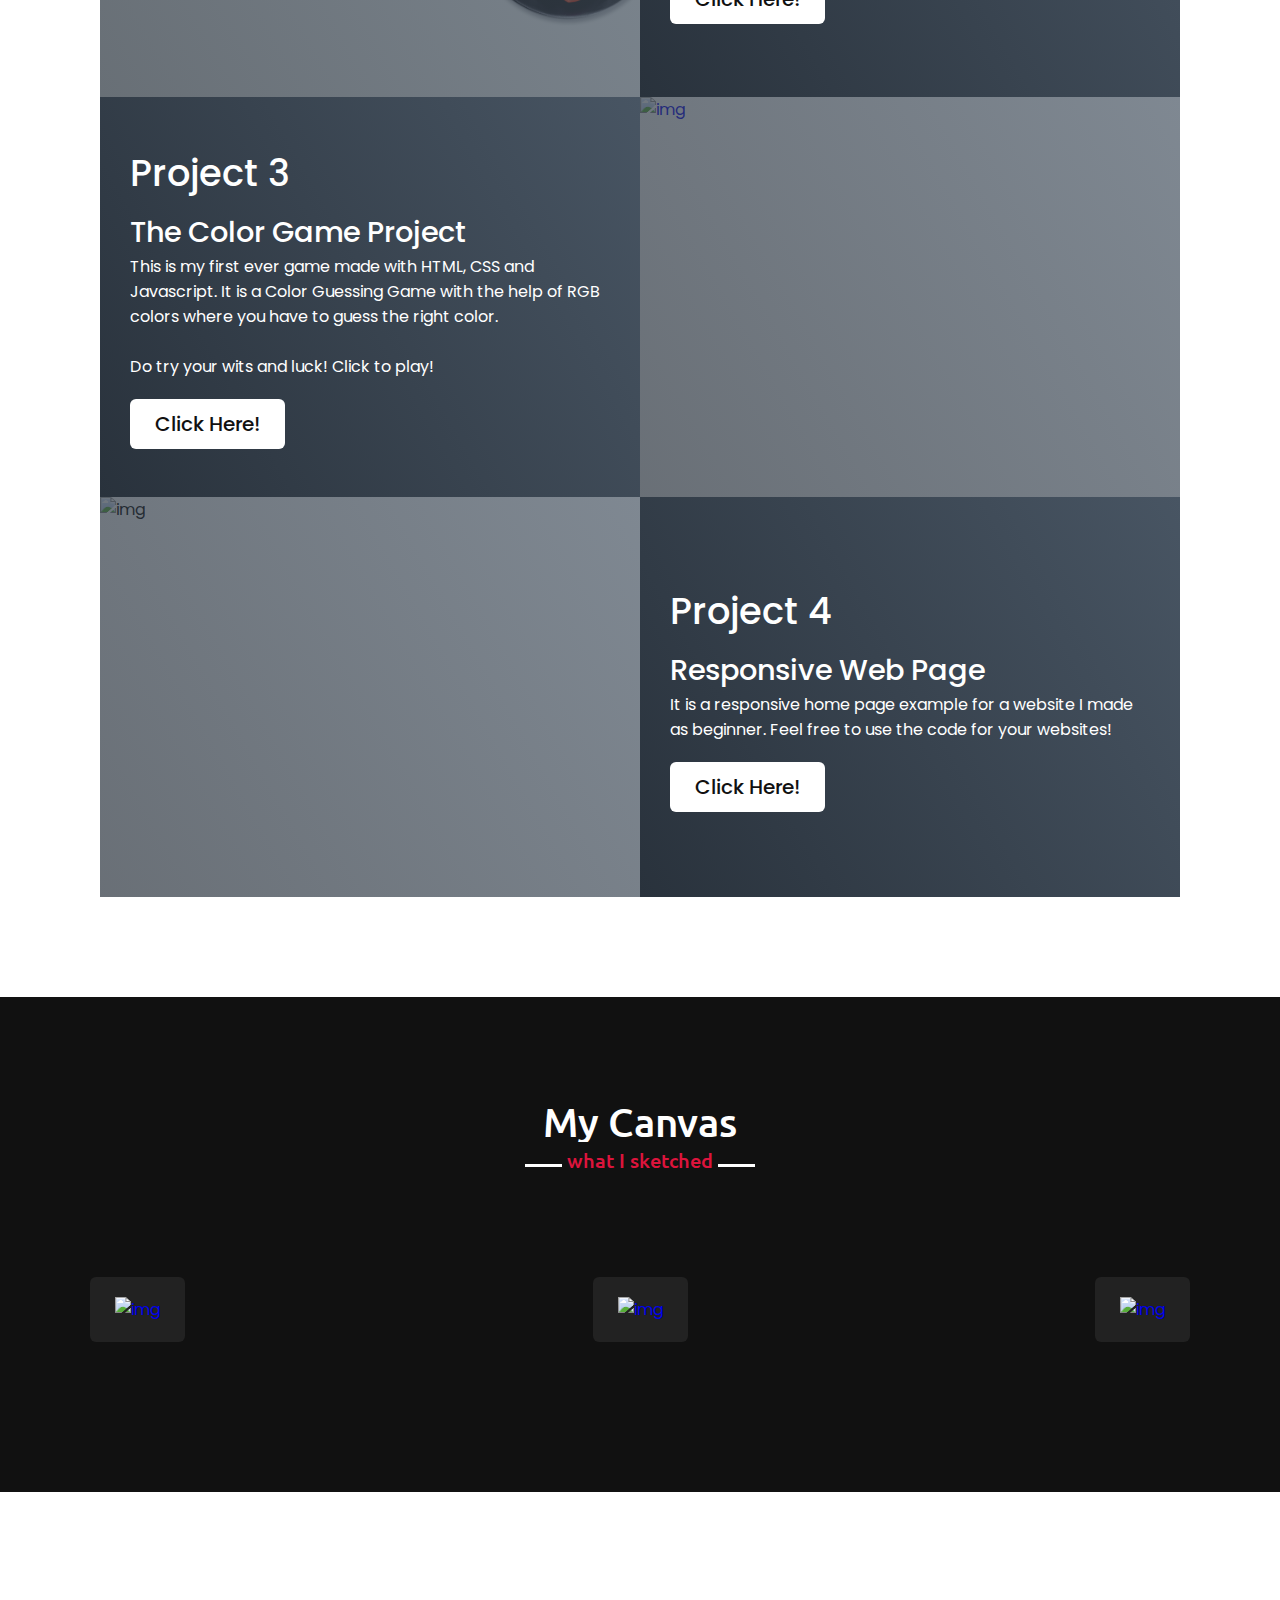
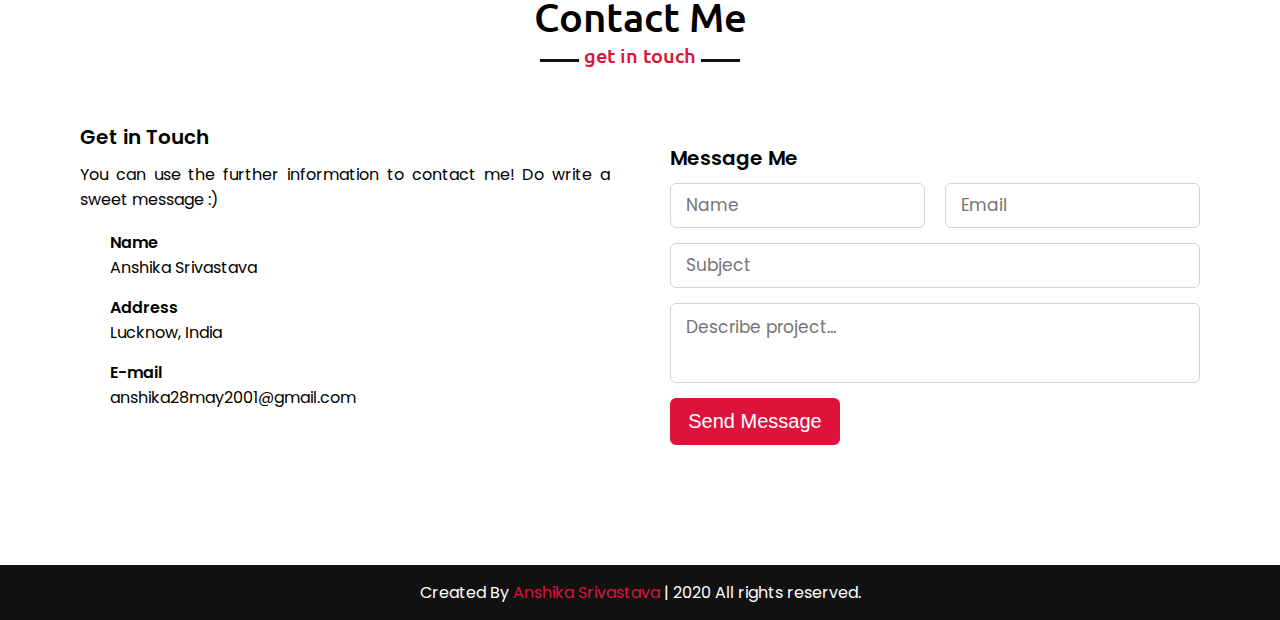
==== commit 1a9360d4: "Update index.html" ====
--- a/index.html
+++ b/index.html
@@ -108,7 +108,7 @@
                     <div class="bars">
                         <div class="info">
                             <span>REACT JS</span>
-                            <span>70%</span>
+                            <span>50%</span>
                         </div>
                         <div class="line js"></div>
                     </div>
--- a/style.css
+++ b/style.css
@@ -347,7 +347,7 @@
 }
 
 .skills-content .right .js::before{
-    width: 70%;
+    width: 50%;
 }
 
 .skills-content .right .cpp::before{
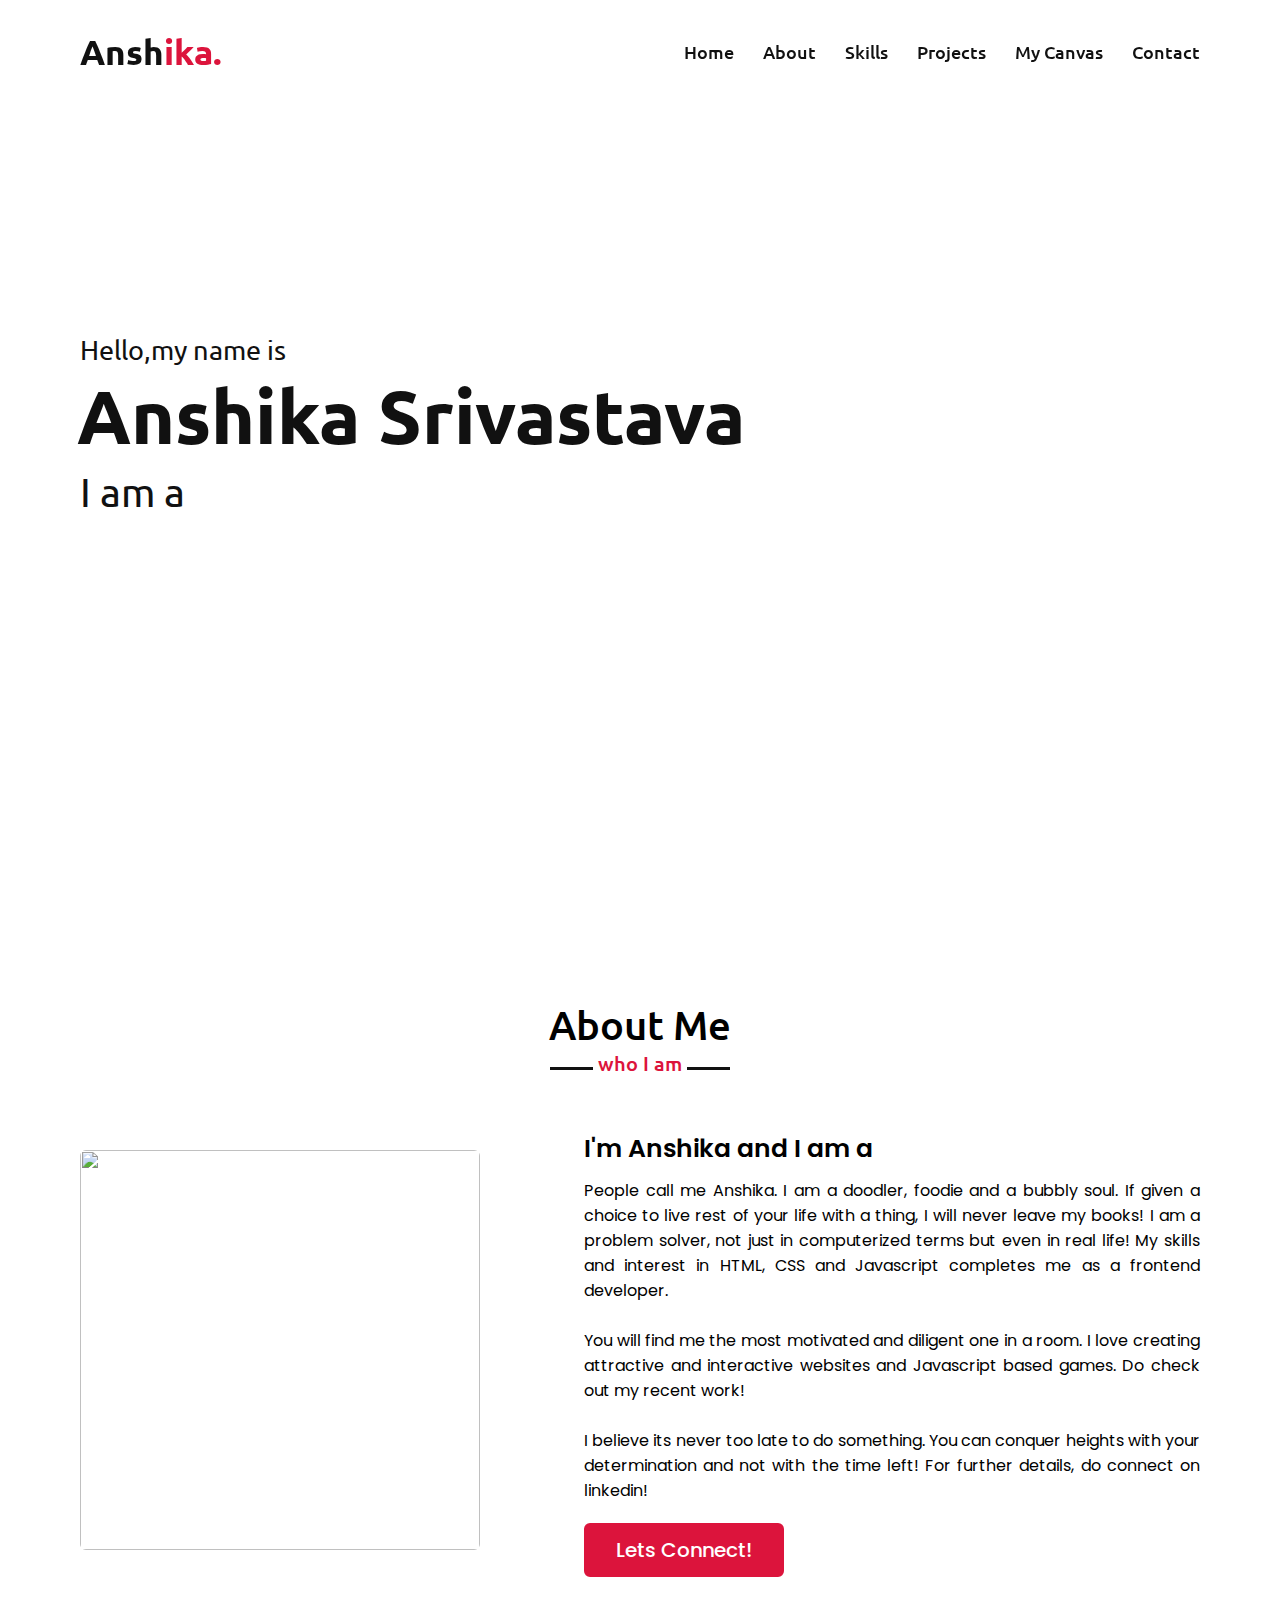
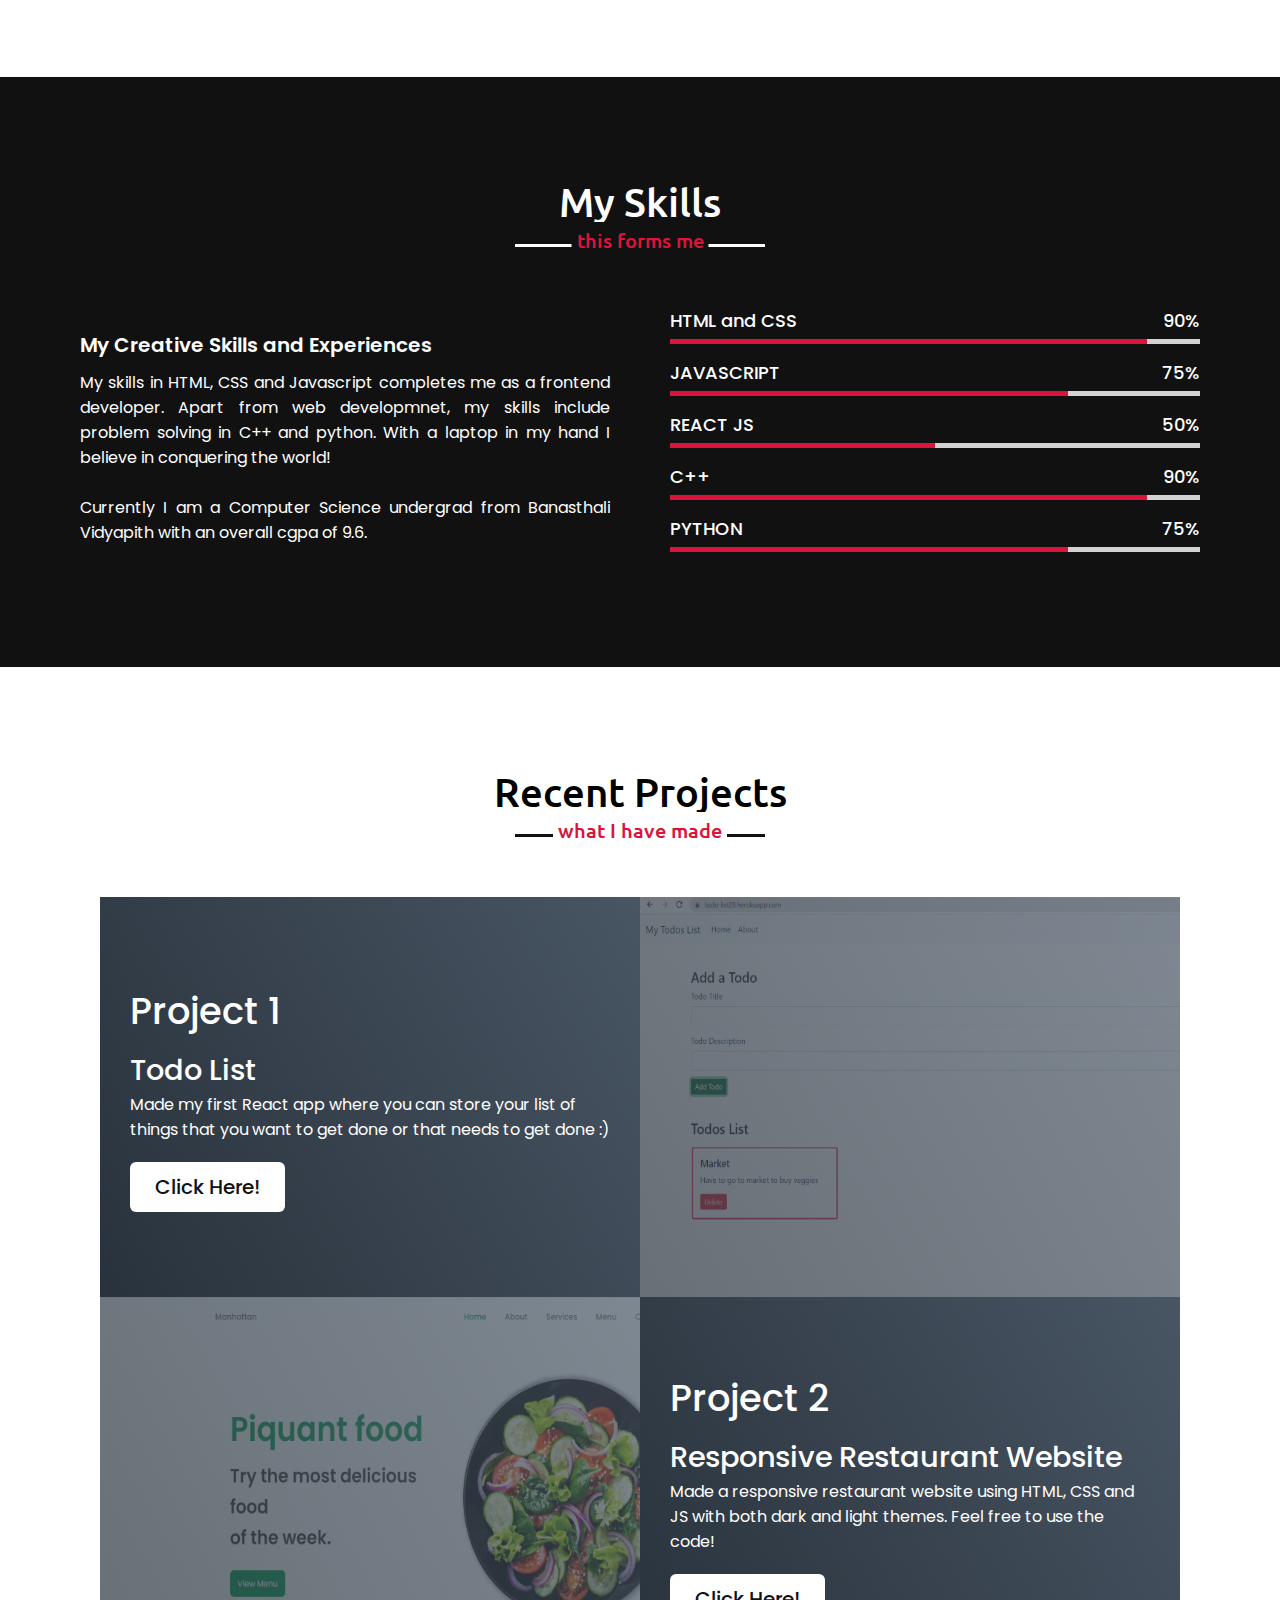
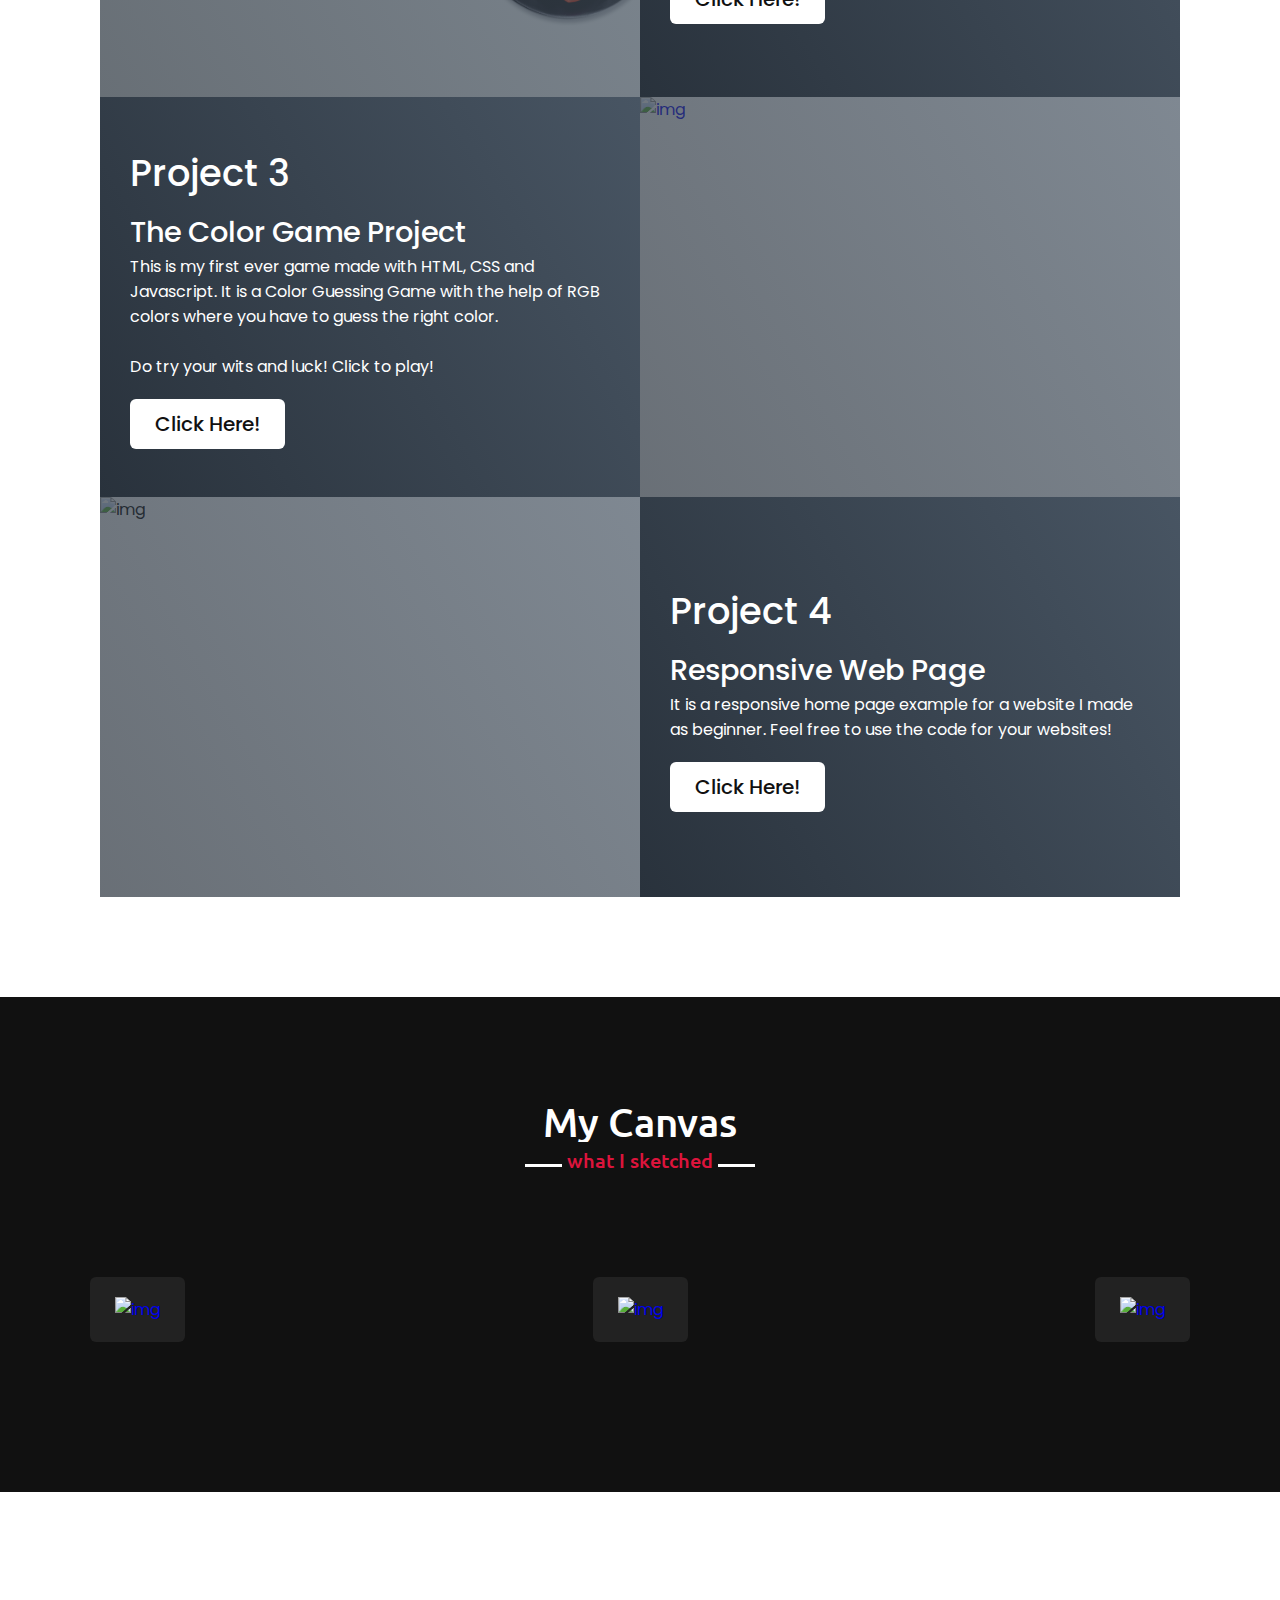
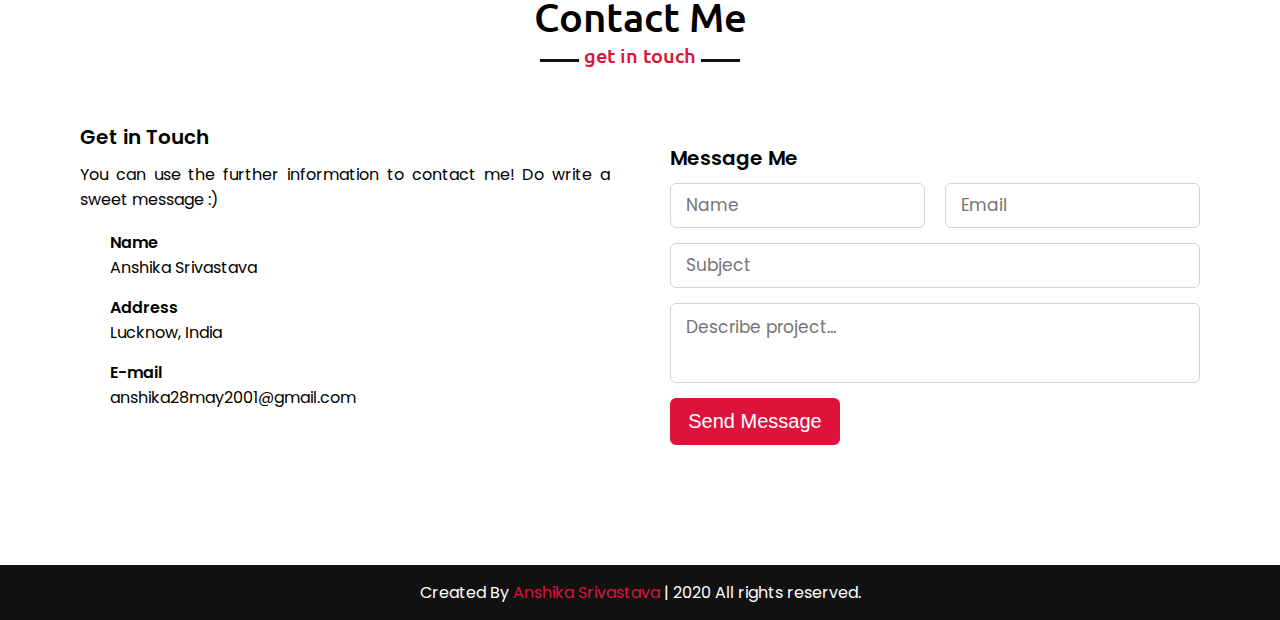
==== commit ef2a0de5: "Update index.html" ====
--- a/index.html
+++ b/index.html
@@ -36,7 +36,7 @@
             <div class="home-content">
                 <div class="text-1">Hello,my name is</div>
                 <div class="text-2">Anshika Srivastava</div>
-                <div class="text-3">And I am a <span class="typing"></span></div>
+                <div class="text-3">I am a <span class="typing"></span></div>
                 <div class="icons">
                     <a href="https://www.linkedin.com/in/anshika-srivastava-69a575199"><i class="fab fa-linkedin fa-2x"></i></a>
                     <a href="https://twitter.com/Anshika14726375?s=08"><i class="fab fa-twitter fa-2x"></i></a>
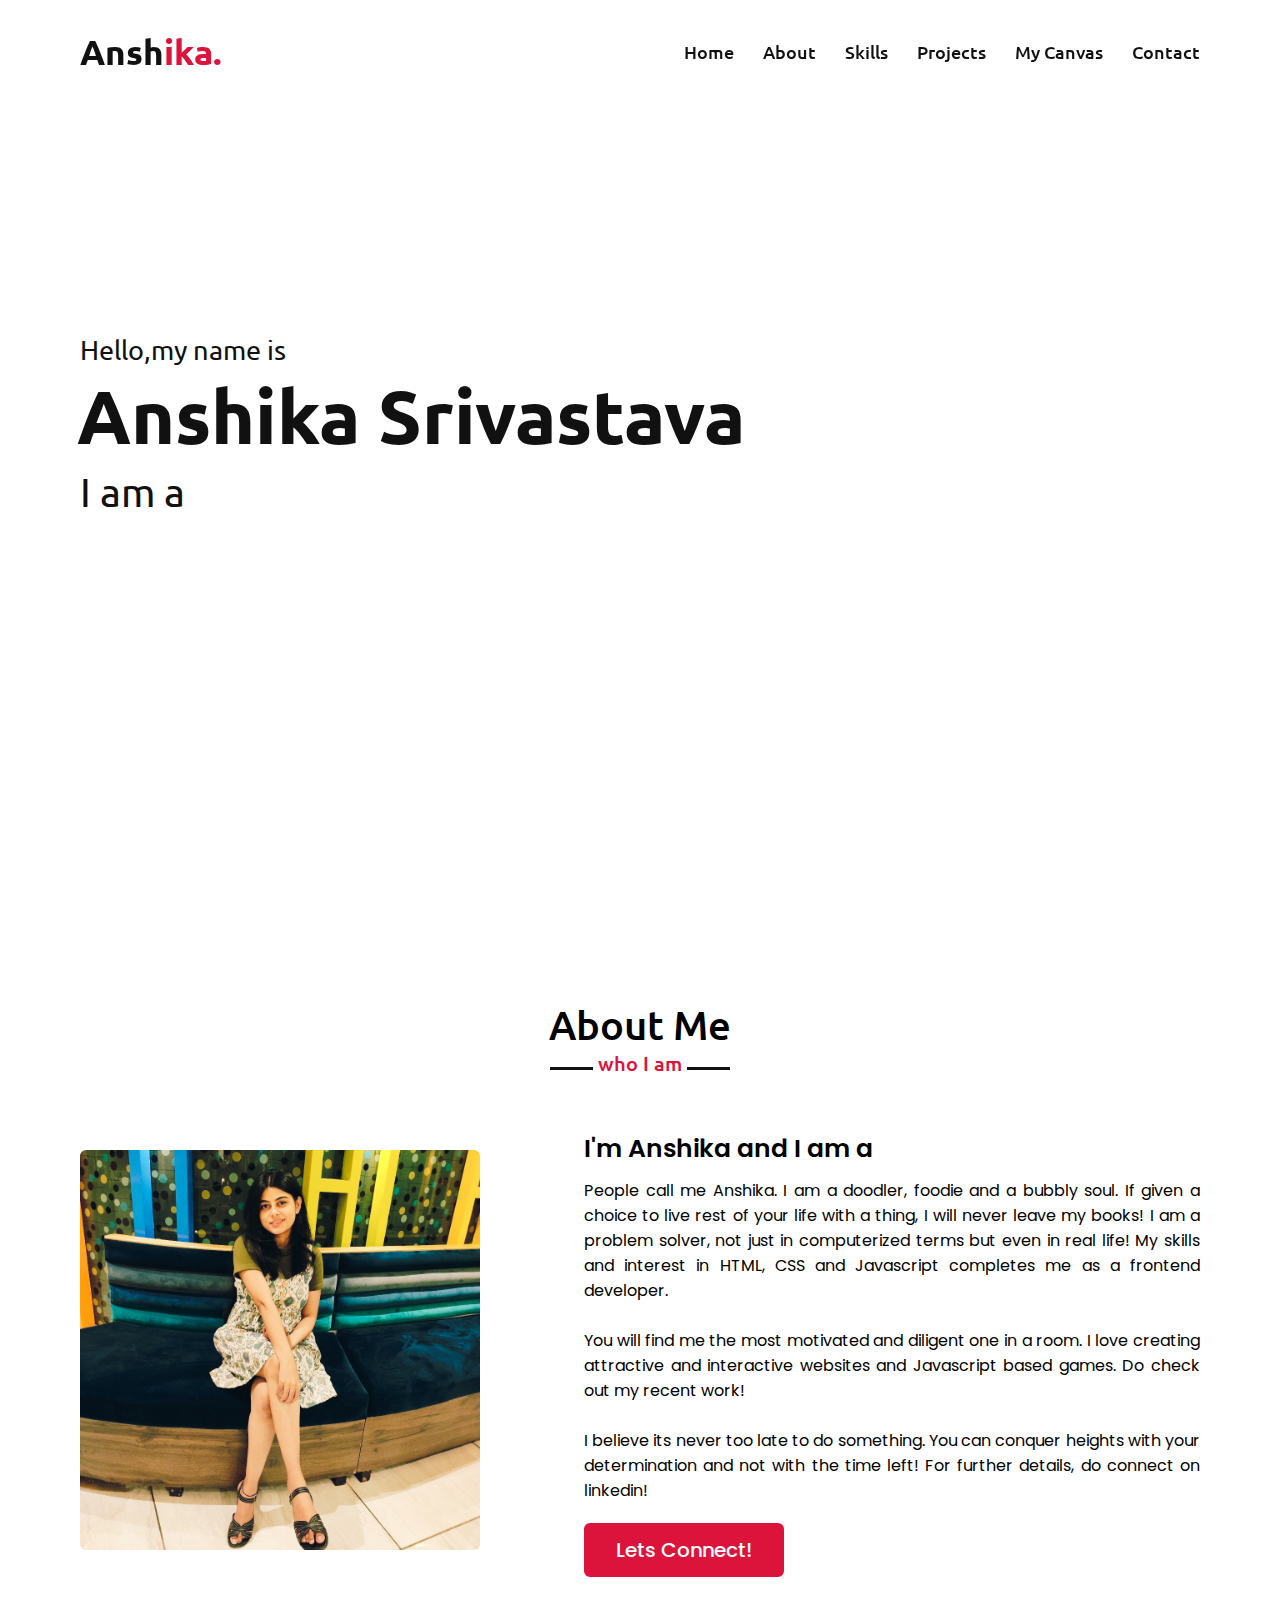
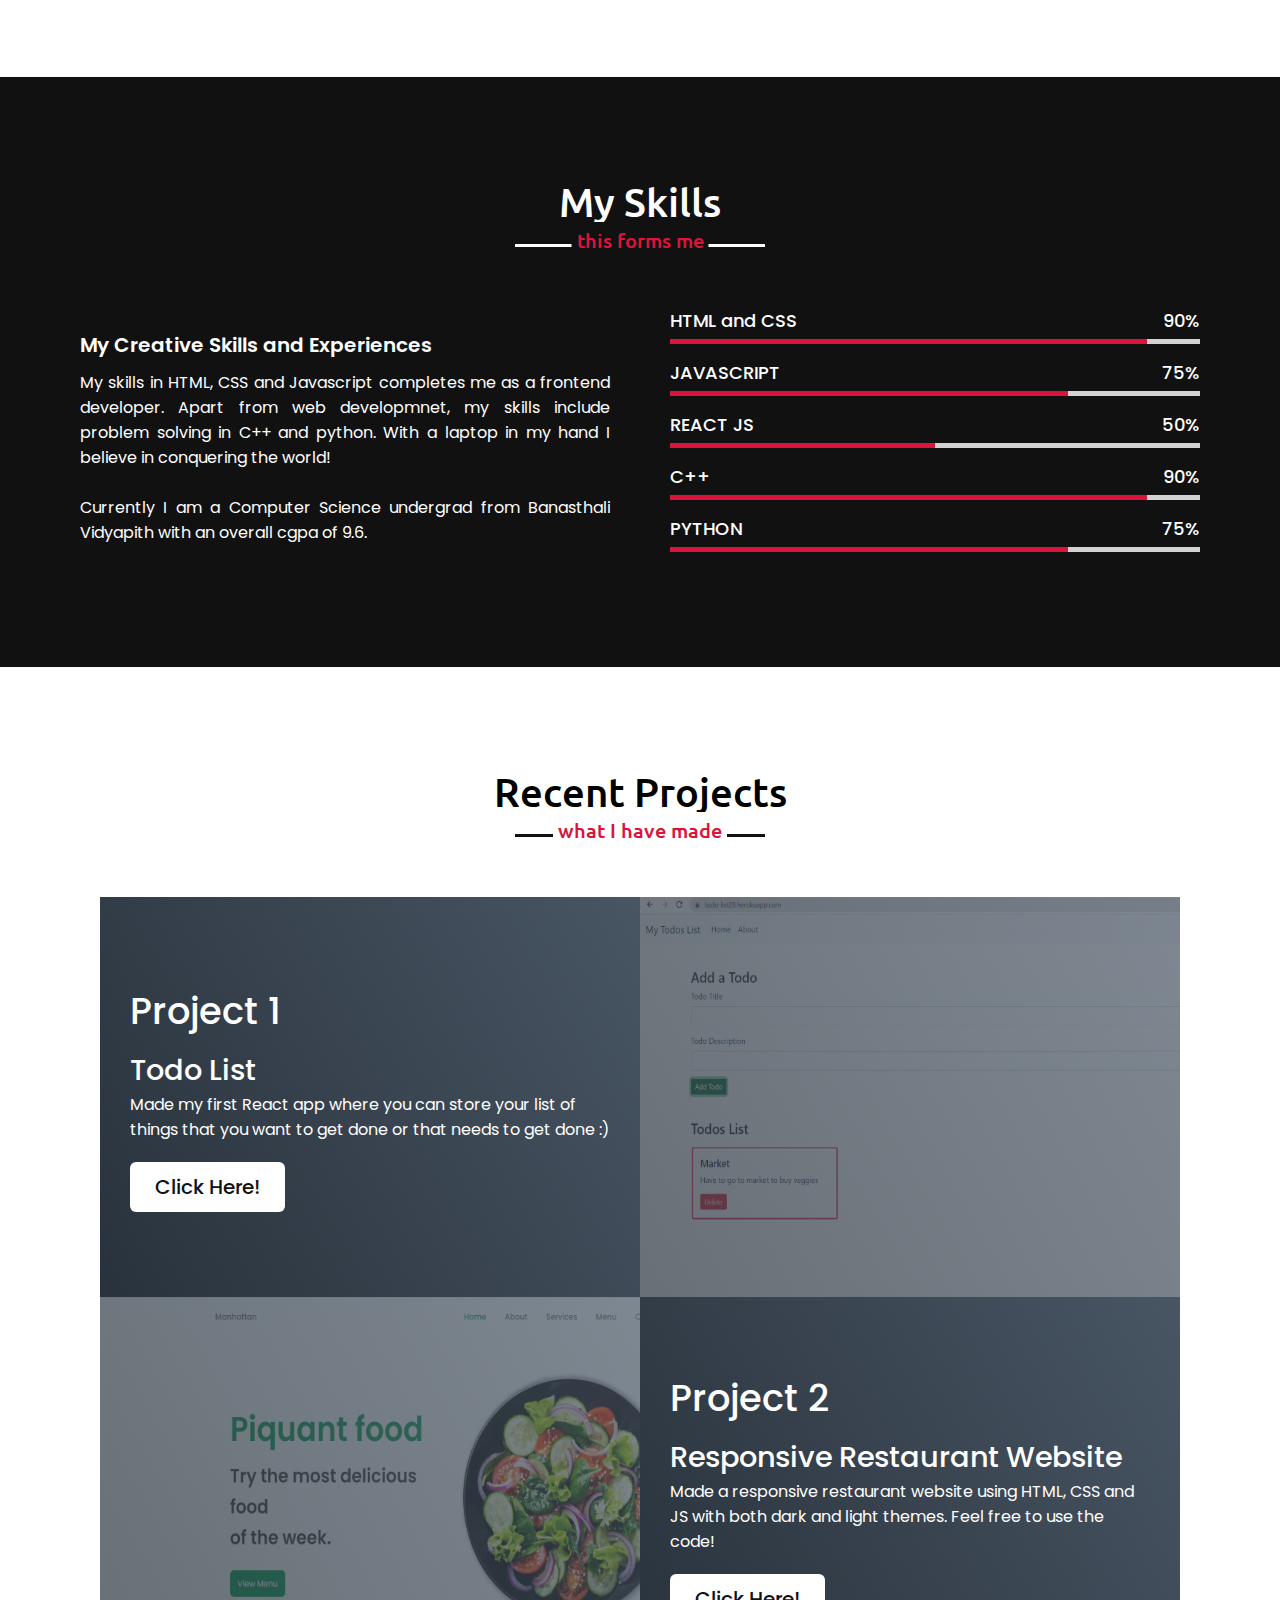
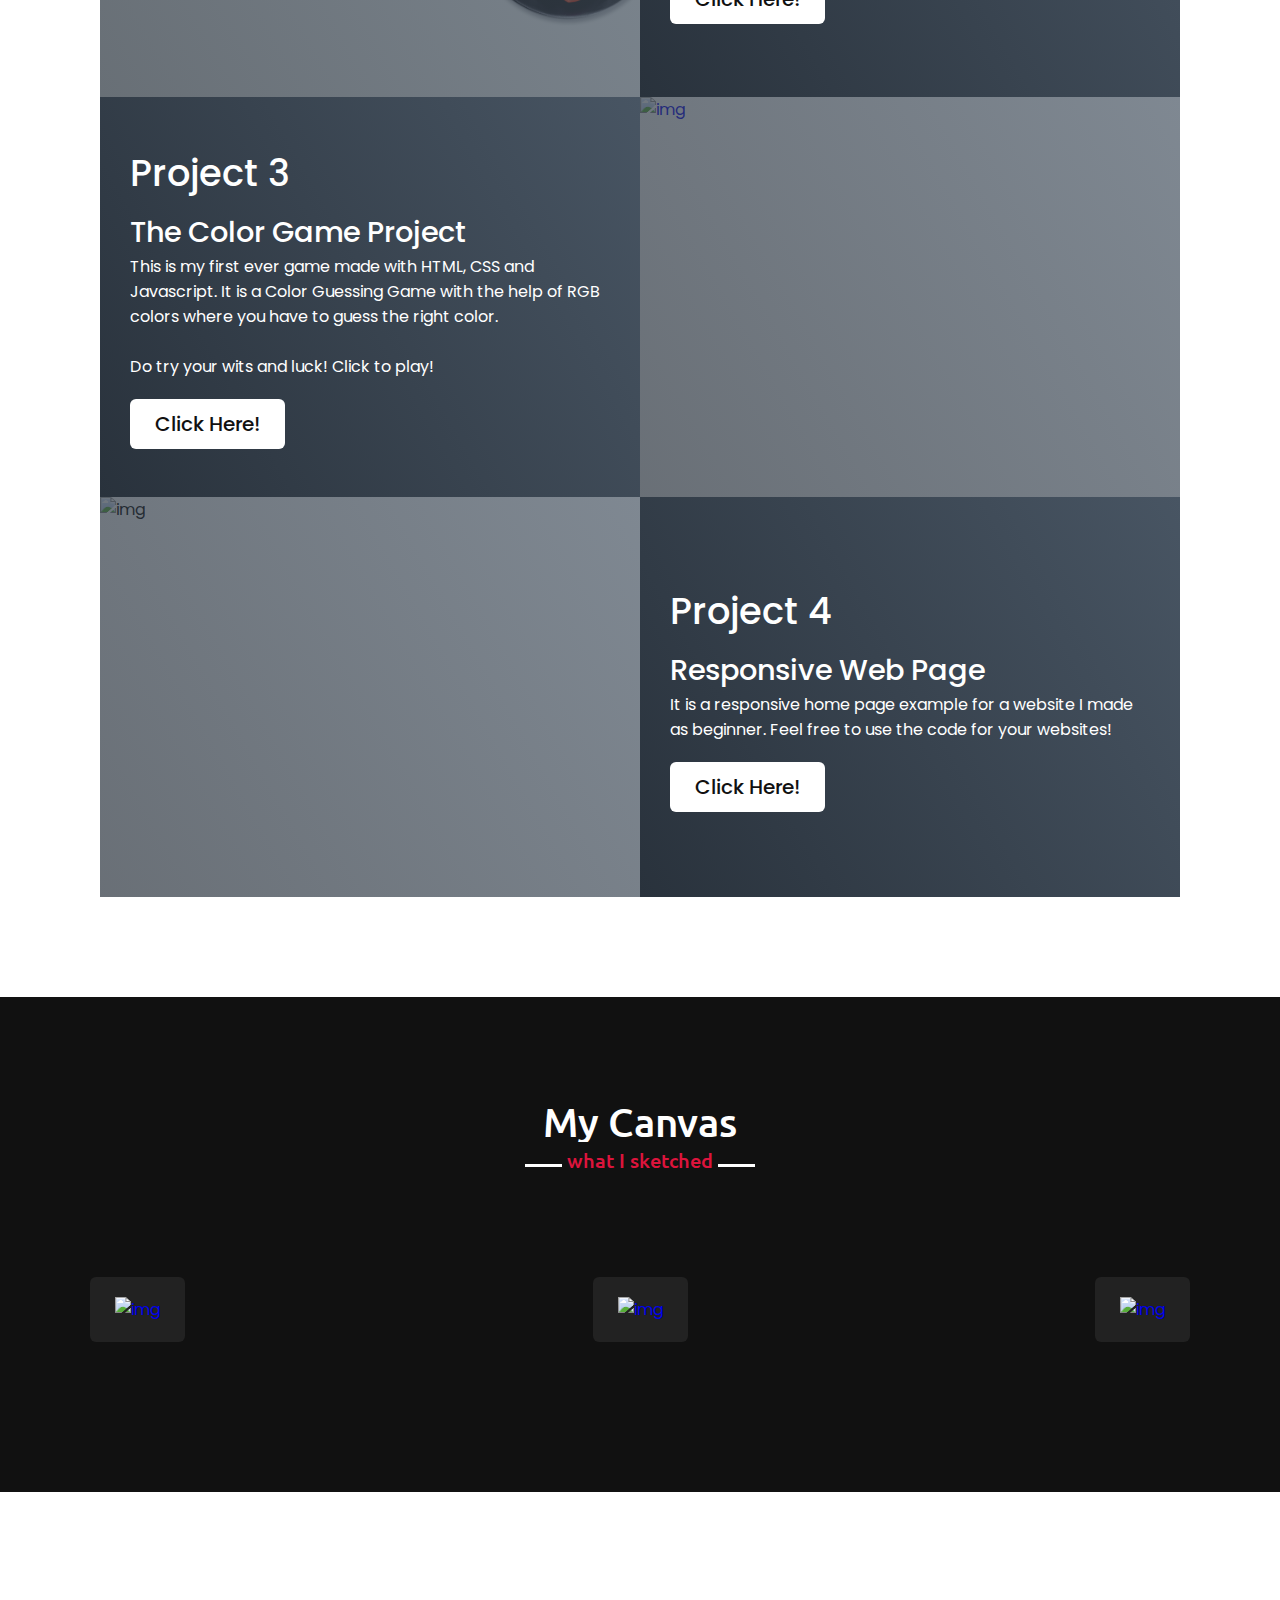
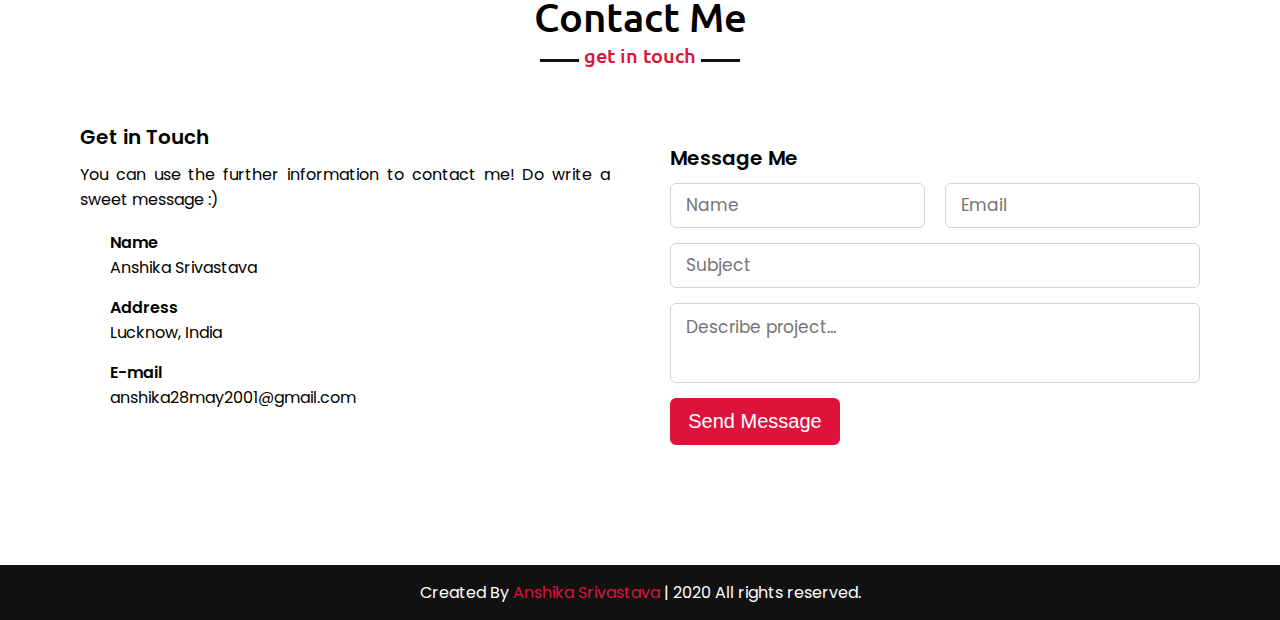
==== commit 321ce36b: "Update index.html" ====
--- a/index.html
+++ b/index.html
@@ -52,7 +52,7 @@
             <h2 class="title">About Me</h2>
             <div class="about-content">
                 <div class="column left">
-                    <img src="profile3.jpg" alt="">
+                    <img src="profile4.jpg" alt="">
                 </div>
                 <div class="column right">
                     <div class="text">I'm Anshika and I am a <span class="typing-2"></span></div>
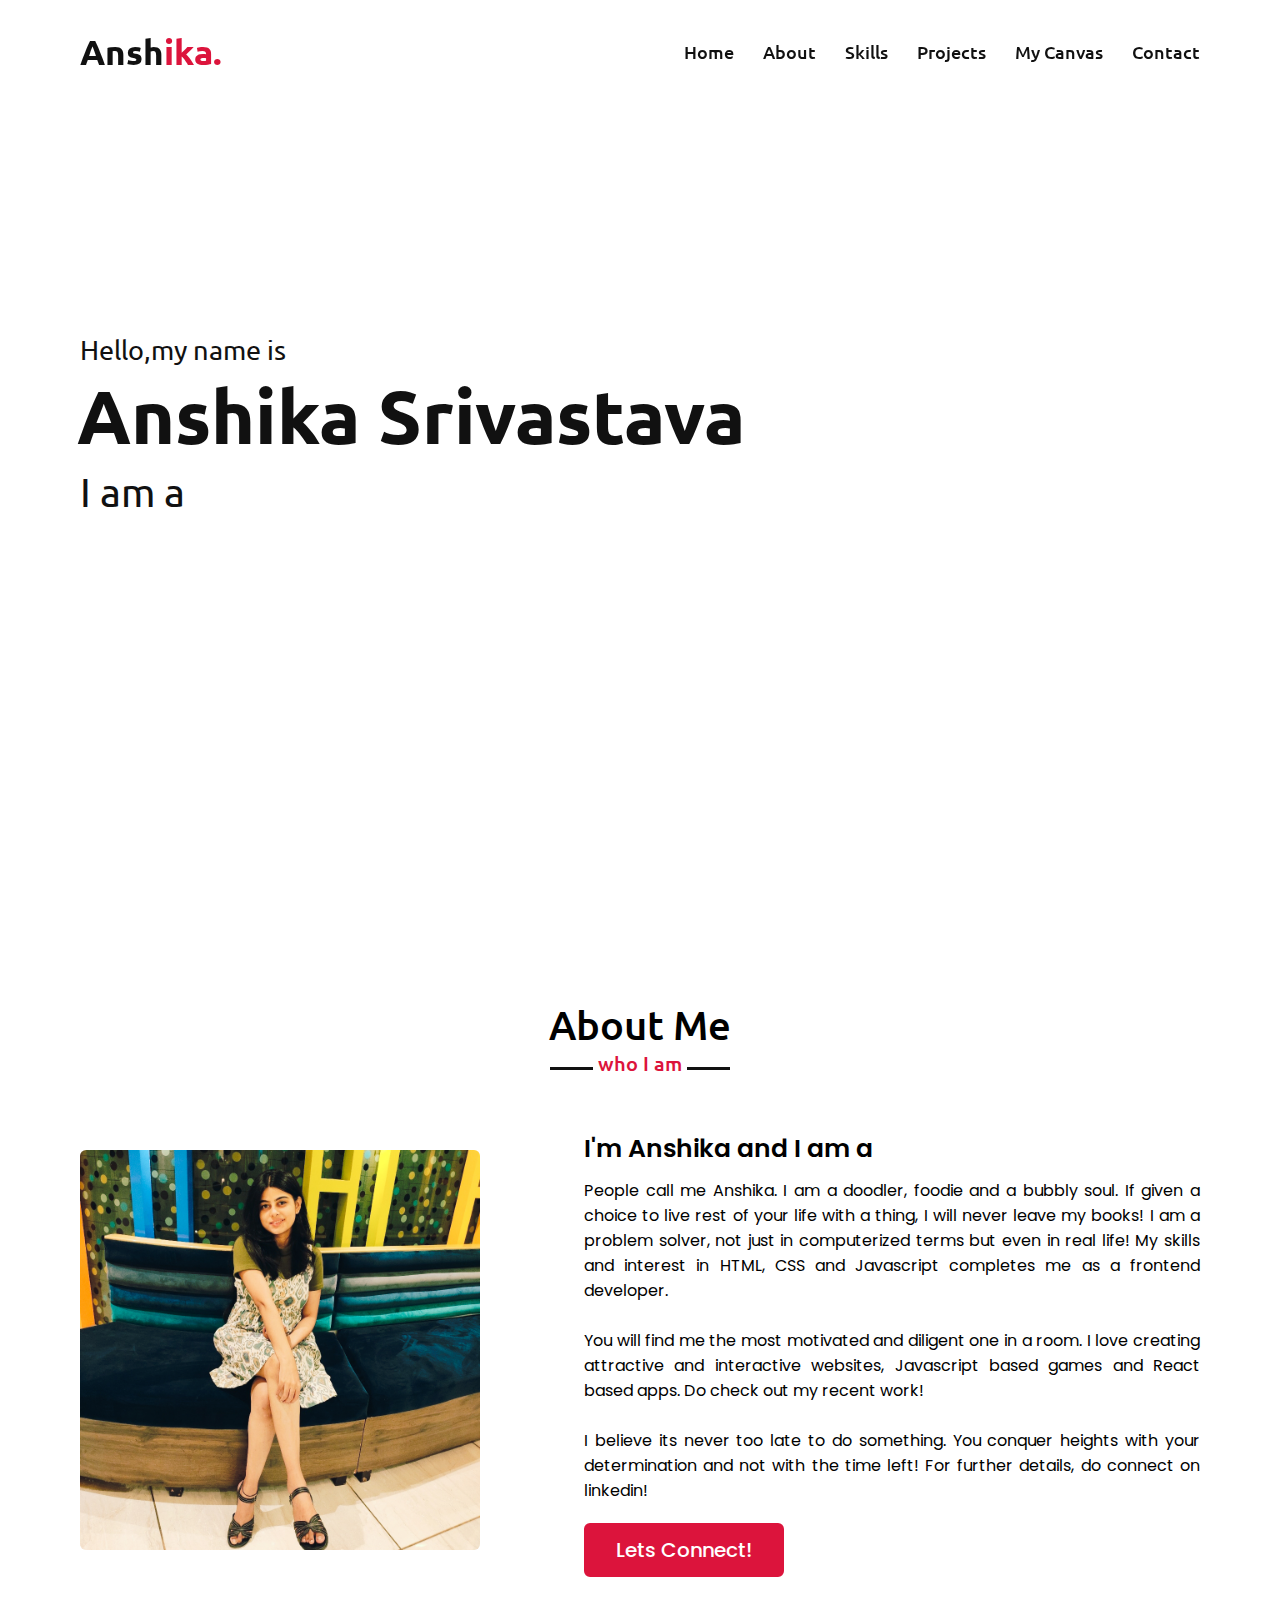
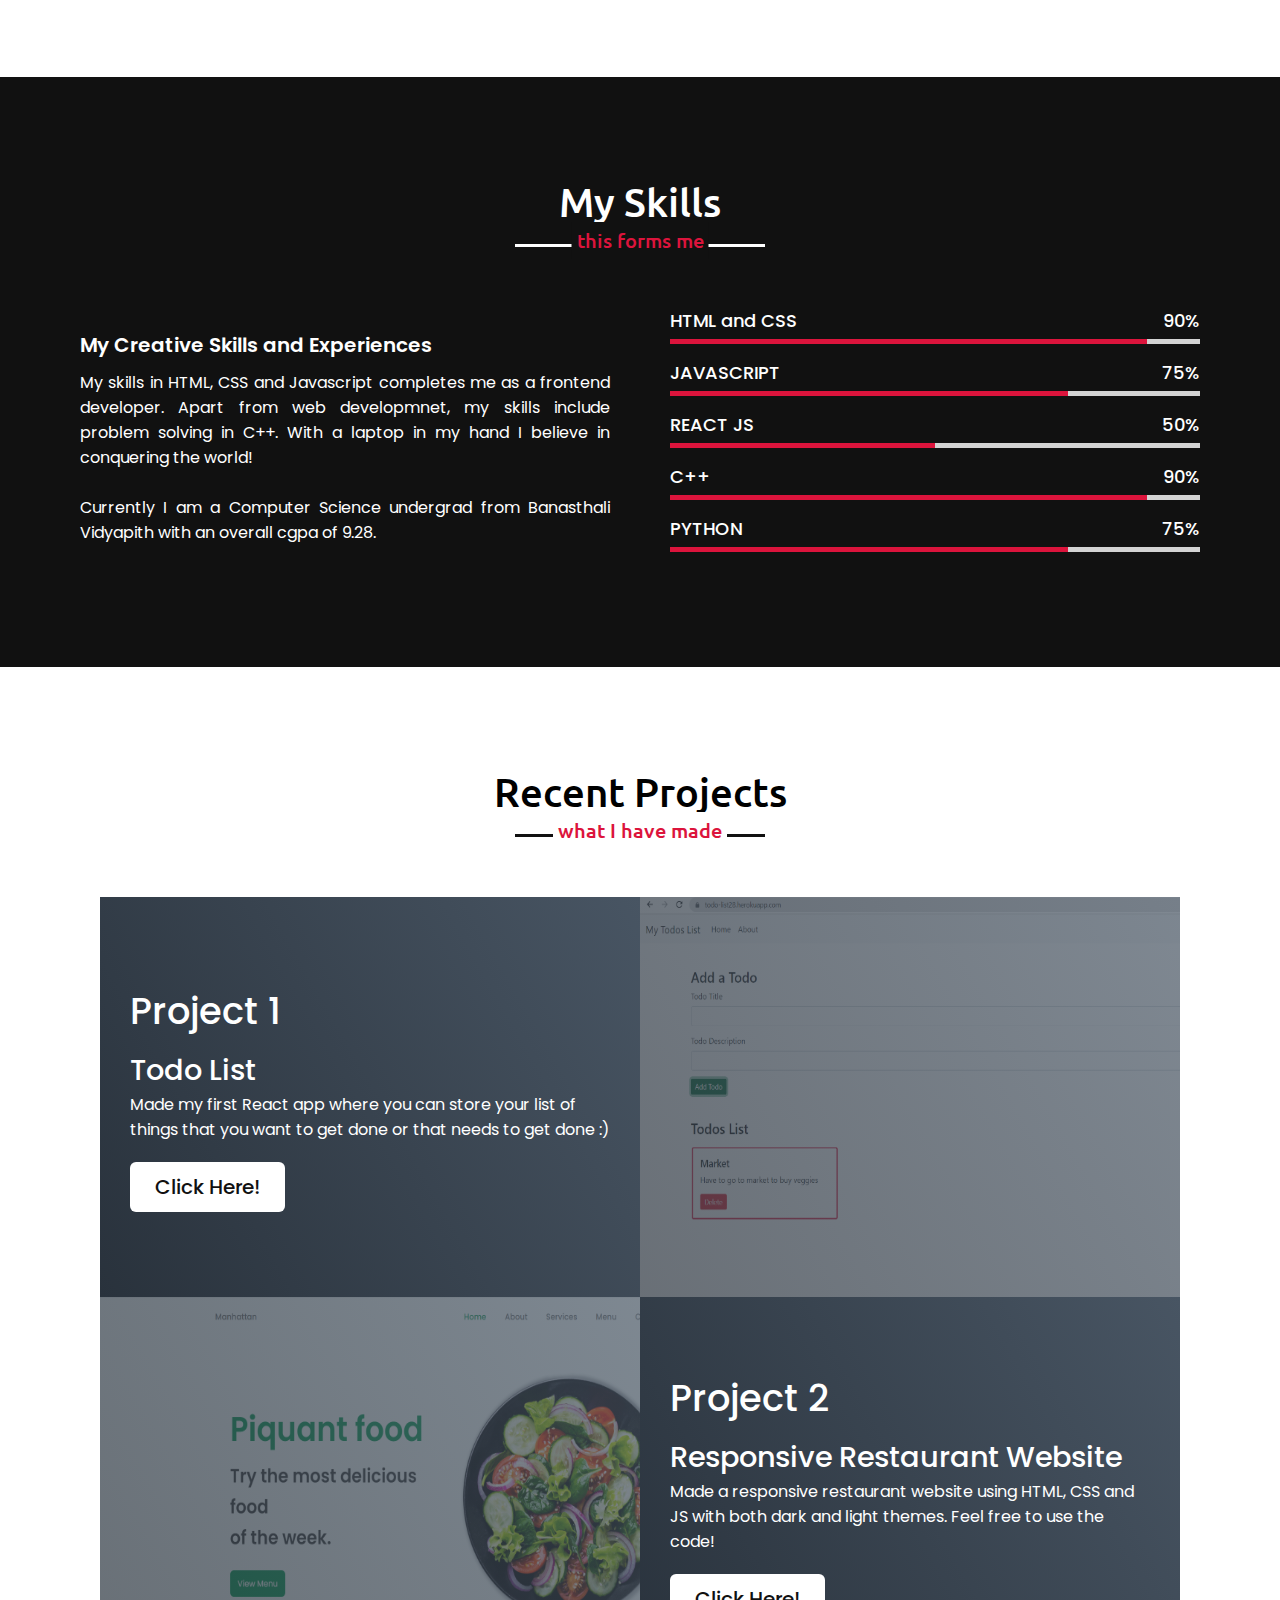
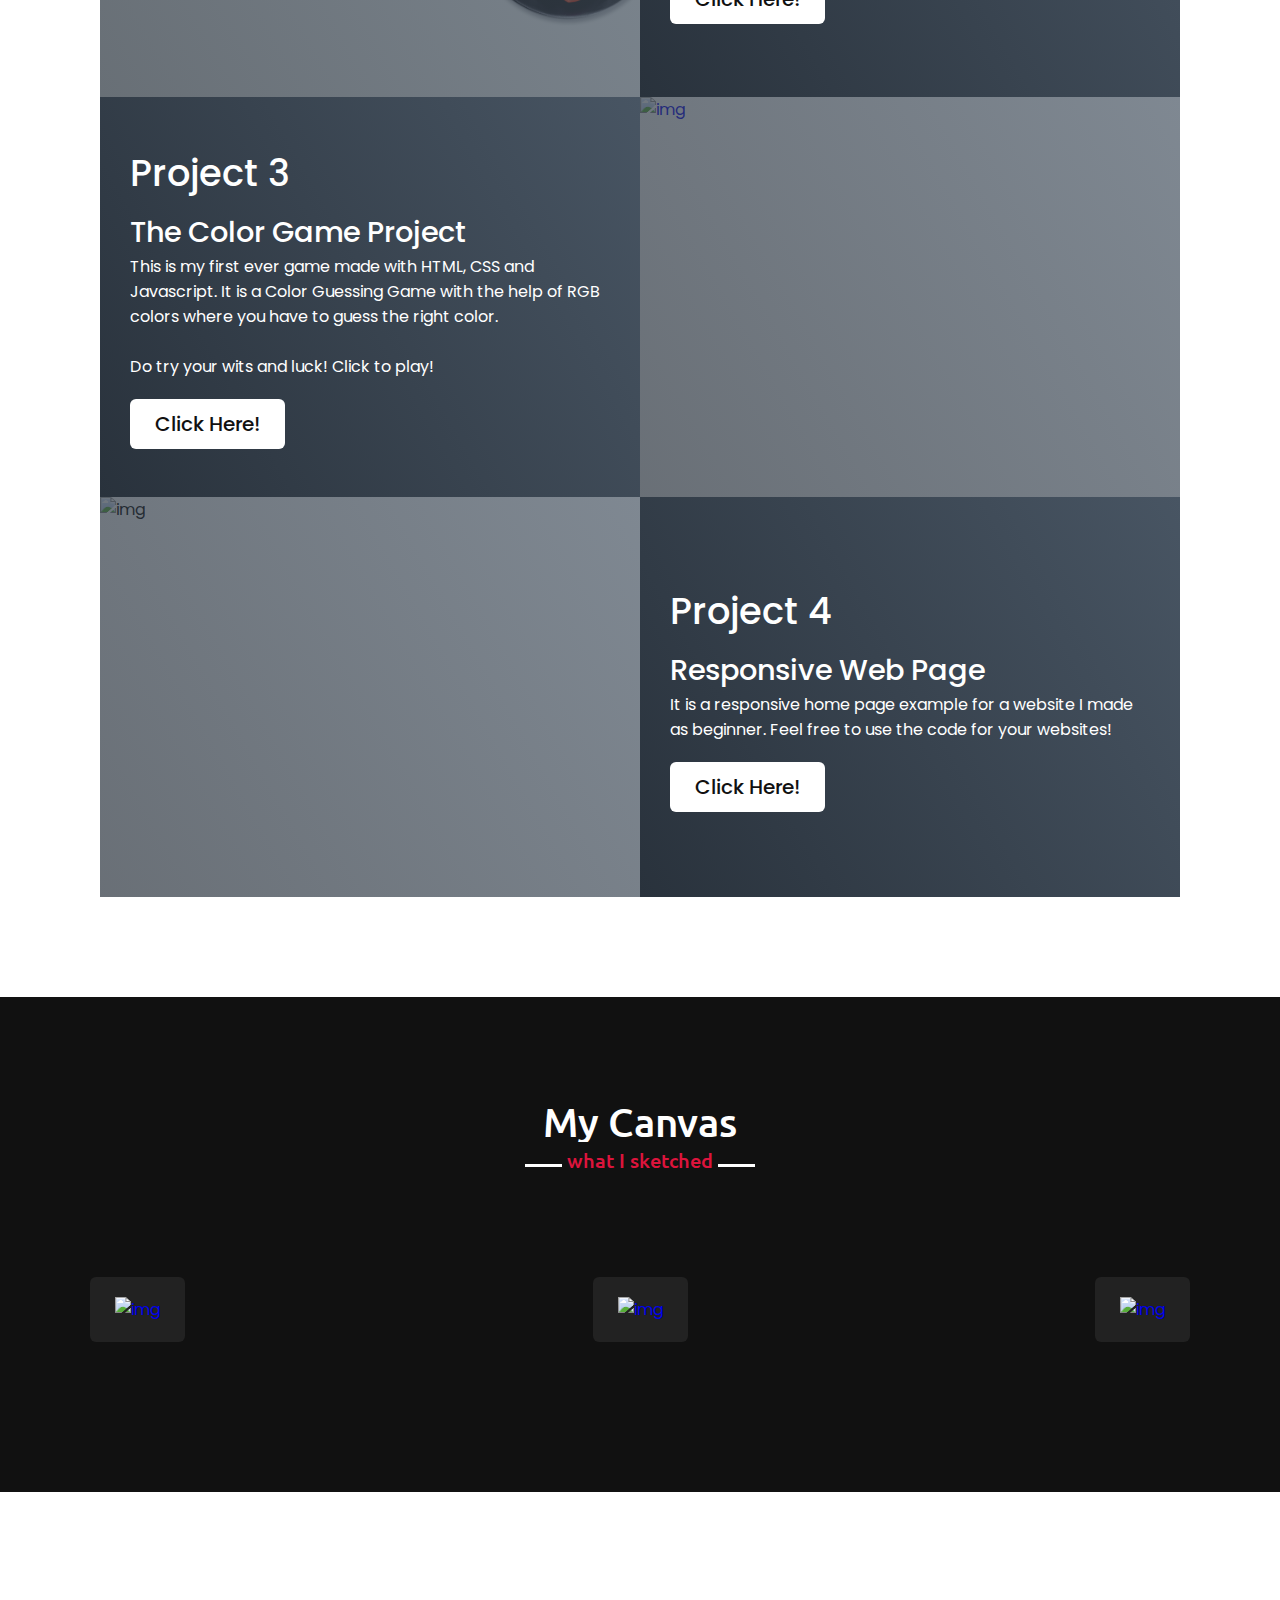
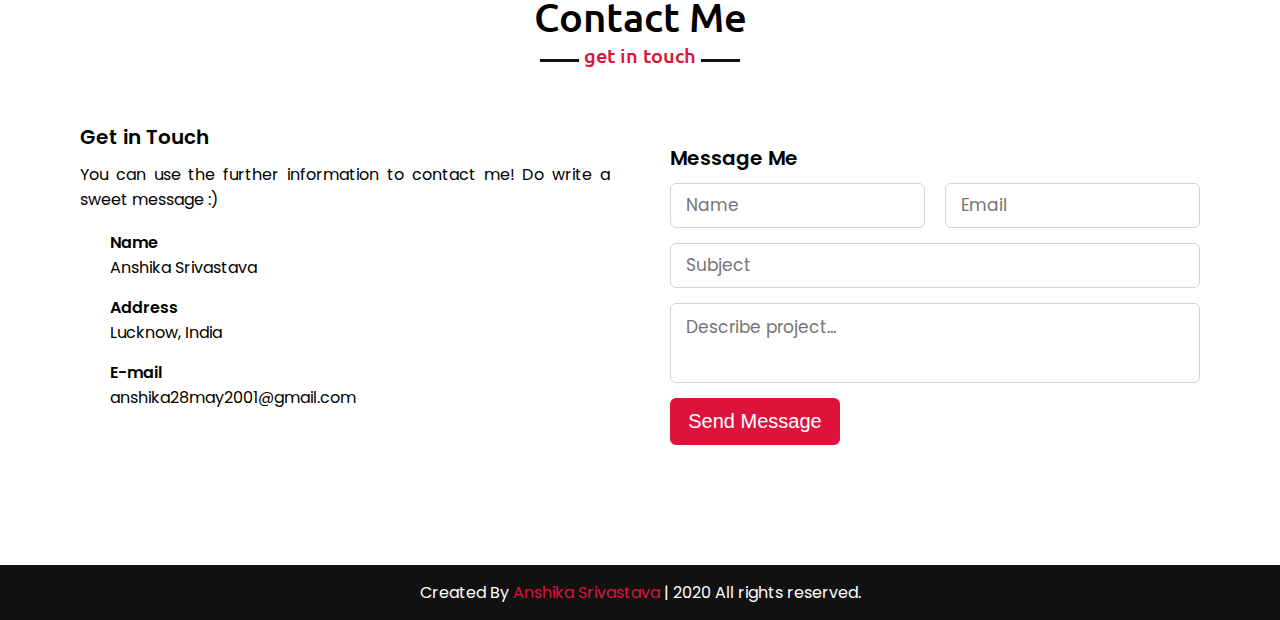
==== commit da37f3ef: "Update index.html" ====
--- a/index.html
+++ b/index.html
@@ -62,12 +62,12 @@
                          <br>
                          <br>
 
-                        You will find me the most motivated and diligent one in a room. I love creating attractive and interactive websites and Javascript based games. Do check out my recent work!
+                        You will find me the most motivated and diligent one in a room. I love creating attractive and interactive websites, Javascript based games and React based apps. Do check out my recent work!
 
                         <br>
                         <br>
 
-                        I believe its never too late to do something. You can conquer heights with your determination and not with the time left! For further details, do connect on linkedin!
+                        I believe its never too late to do something. You conquer heights with your determination and not with the time left! For further details, do connect on linkedin!
                     </p>
                     <a href="https://www.linkedin.com/in/anshika-srivastava-69a575199">Lets Connect!</a>
                 </div>
@@ -84,10 +84,10 @@
             <div class="skills-content">
                 <div class="column left">
                     <div class="text">My Creative Skills and Experiences</div>
-                    <p>My skills in HTML, CSS and Javascript completes me as a frontend developer. Apart from web developmnet, my skills include problem solving in C++ and python. With a laptop in my hand I believe in conquering the world!
+                    <p>My skills in HTML, CSS and Javascript completes me as a frontend developer. Apart from web developmnet, my skills include problem solving in C++. With a laptop in my hand I believe in conquering the world!
                     <br>
                     <br>
-                    Currently I am a Computer Science undergrad from Banasthali Vidyapith with an overall cgpa of 9.6. 
+                    Currently I am a Computer Science undergrad from Banasthali Vidyapith with an overall cgpa of 9.28. 
                     </p>
                 </div>
                 <div class="column right">
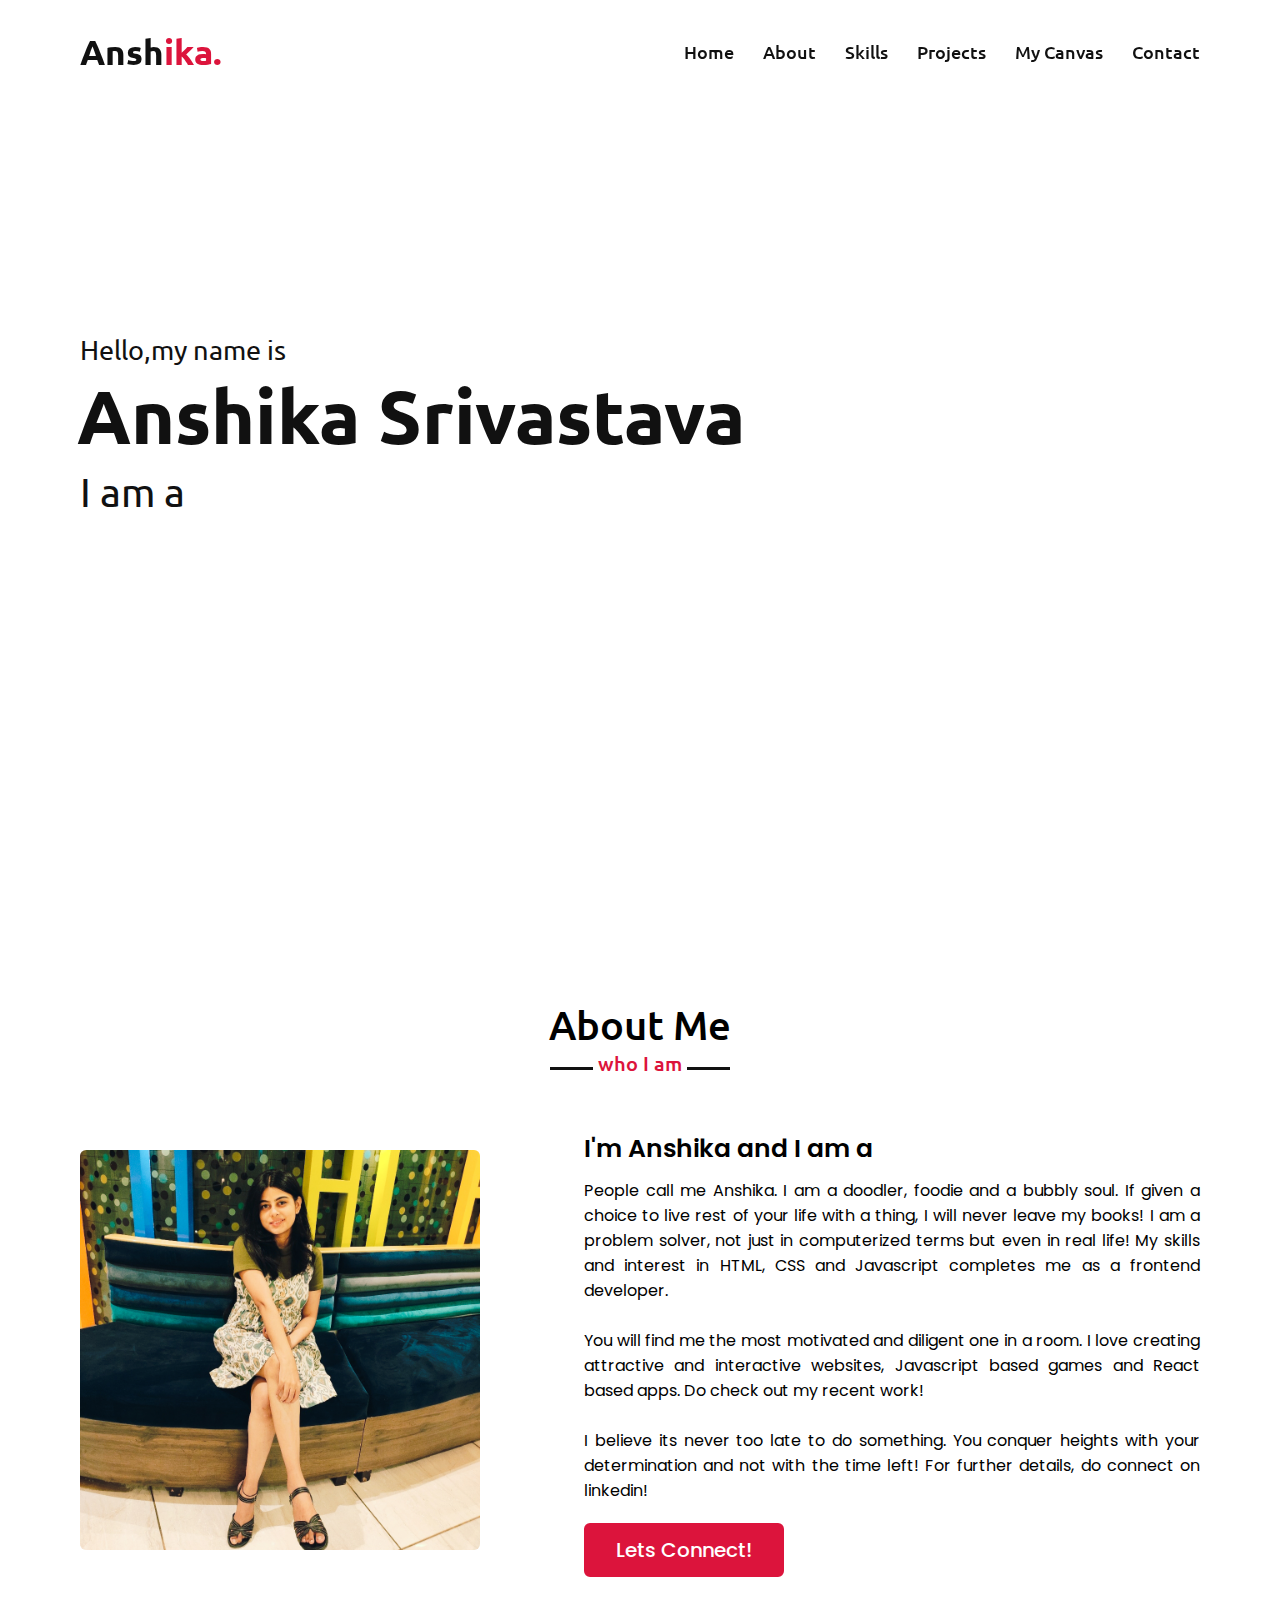
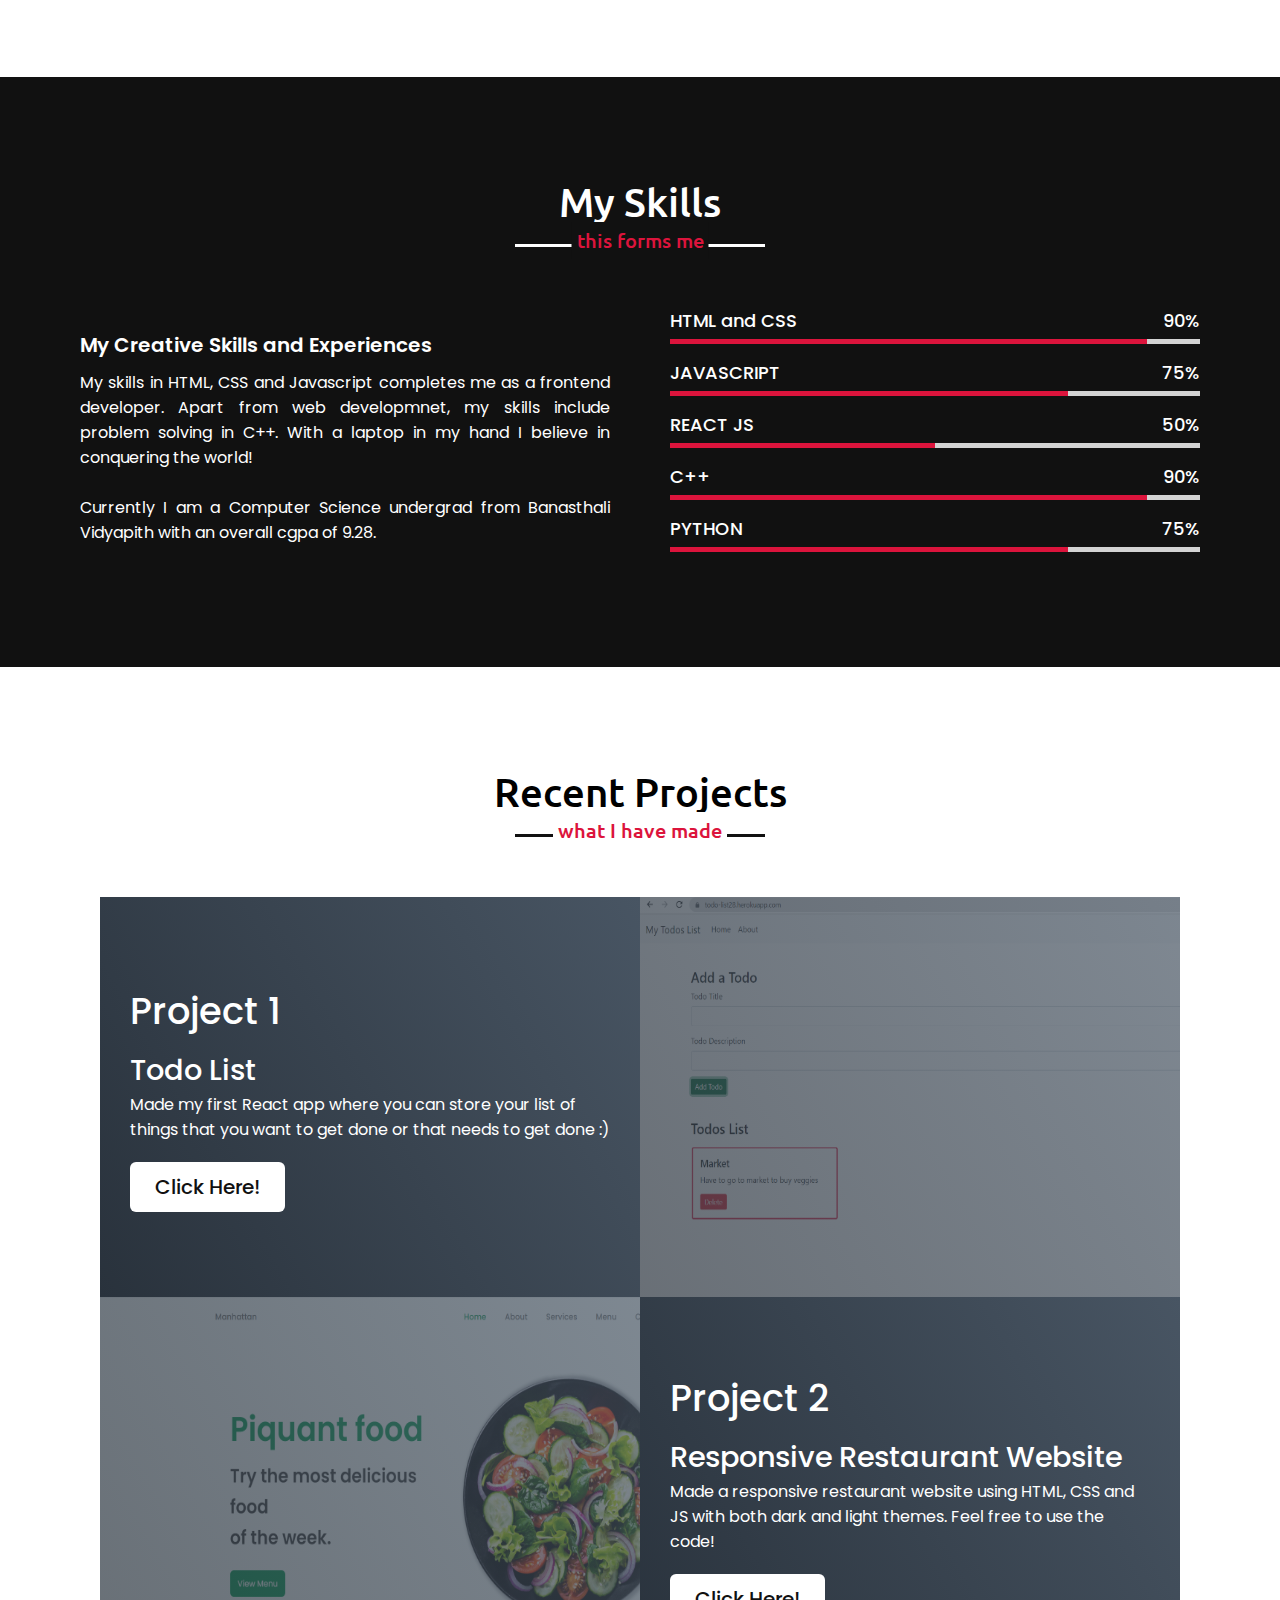
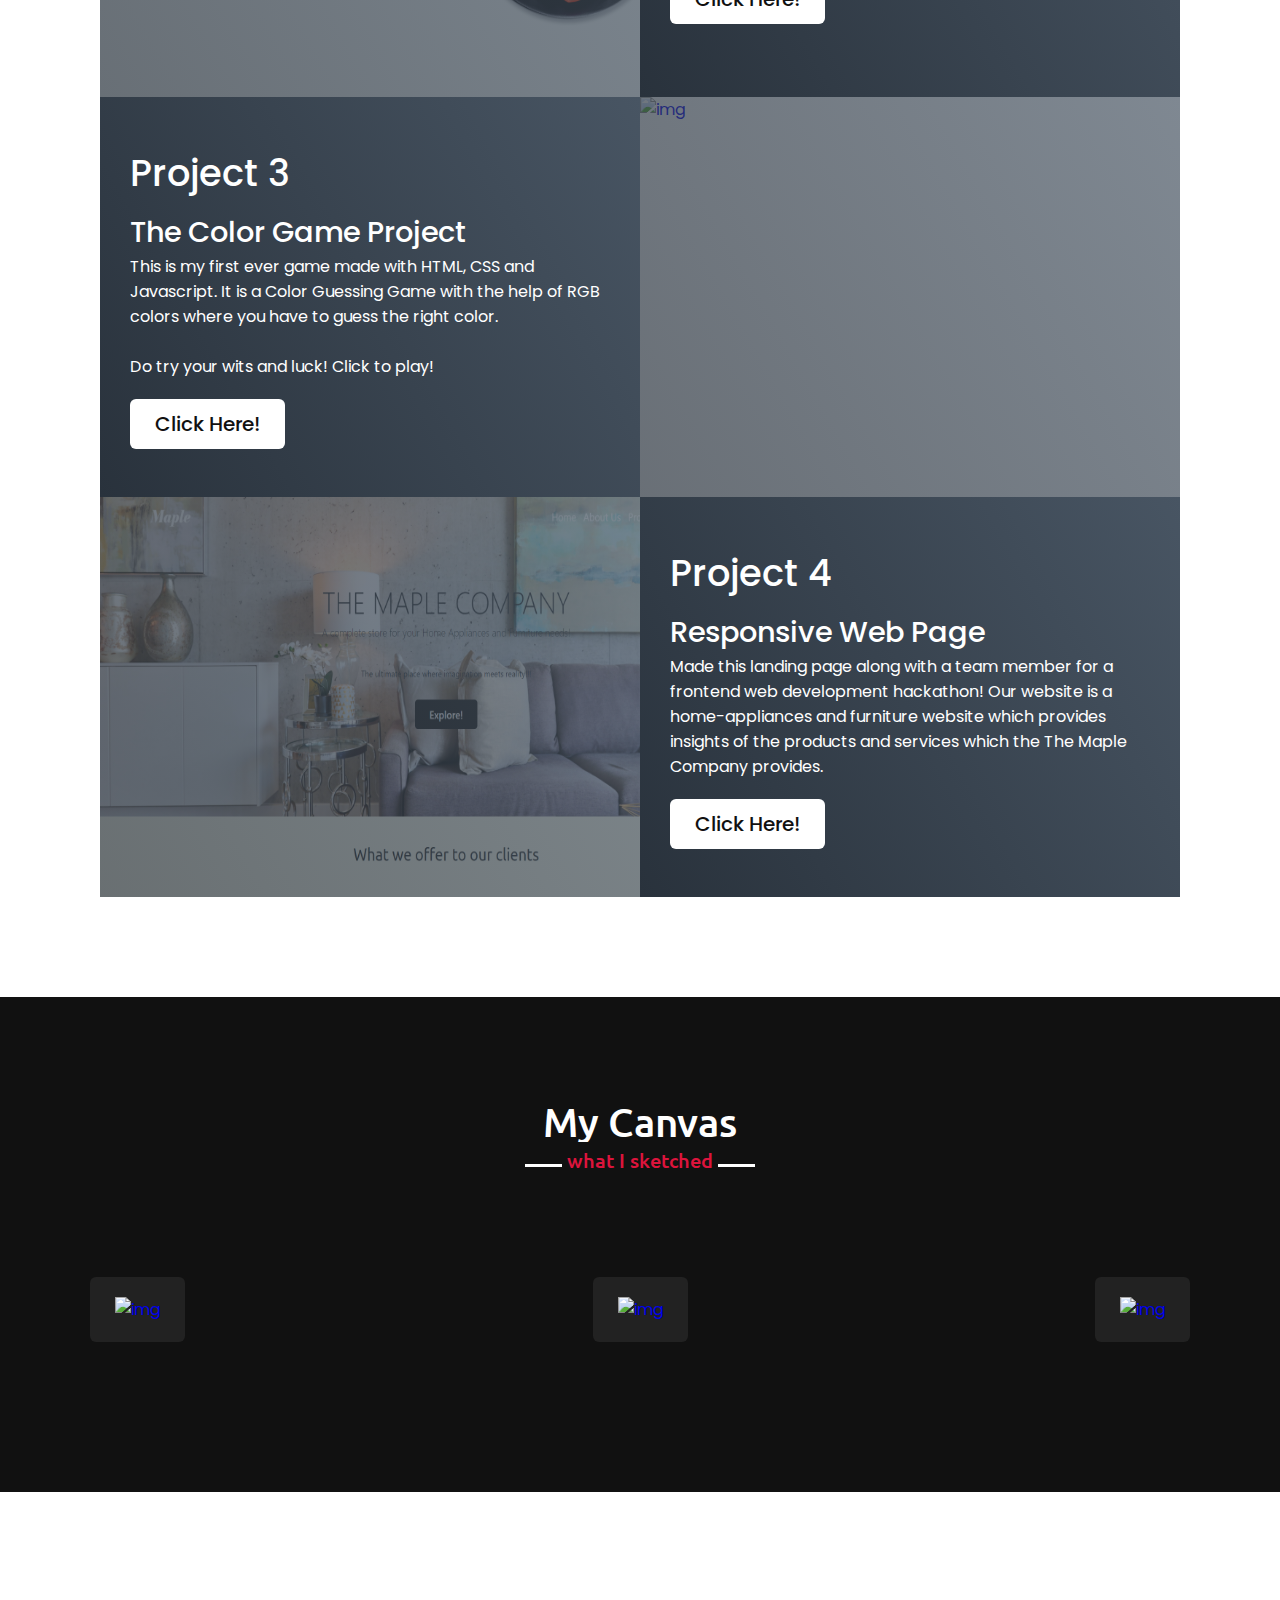
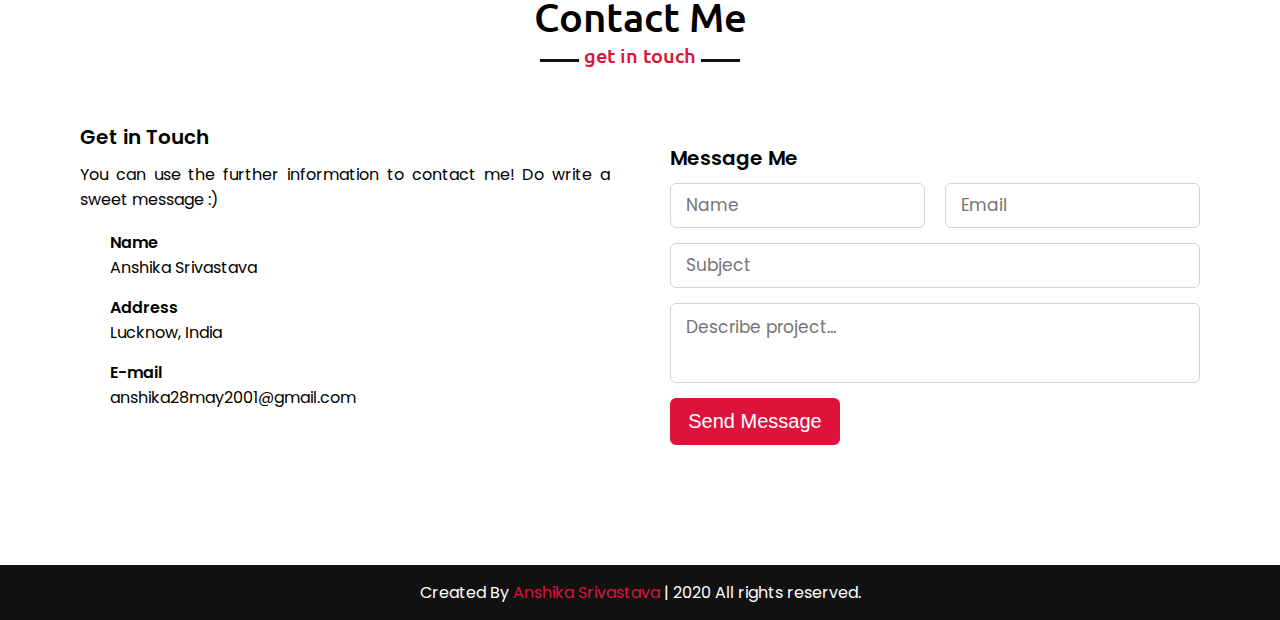
==== commit f666f9b3: "Update index.html" ====
--- a/index.html
+++ b/index.html
@@ -185,8 +185,8 @@
                     <div class="project-info">
                         <h1>Project 4</h1>
                         <h2>Responsive Web Page</h2>
-                        <p>It is a responsive home page example for a website I made as beginner. Feel free to use the code for your websites!</p>
-                        <a href="https://anshika-srivastava.github.io/I-Share/">
+                        <p>Made this landing page along with a team member for a frontend web development hackathon! Our website is a home-appliances and furniture website which provides insights of the products and services which the The Maple Company provides.</p>
+                        <a href="https://ayushi-manmohan.github.io/MAPLE/The-Maple-Company">
                             Click Here!
                         </a>
                     </div>
@@ -265,20 +265,20 @@
                 </div>
                 <div class="column right">
                     <div class="text">Message Me</div>
-                    <form action="https://mail.google.com/">
+                    <form action="https://formspree.io/f/xayadjqg" method="POST">
                         <div class="fields">
                             <div class="field name">
-                                <input type="text" placeholder="Name" required>
+                                <input type="text" placeholder="Name" name="fullN" required>
                             </div>
                             <div class="field email">
-                                <input type="email" placeholder="Email" required>
+                                <input type="email" placeholder="Email" name="_replyto" required>
                             </div>
                         </div>
                         <div class="field">
-                            <input type="subject" placeholder="Subject" required>
+                            <input type="subject" placeholder="Subject" name="sub" required>
                         </div>
                         <div class="field textarea">
-                            <textarea cols="30" rows="10" placeholder="Describe project..."></textarea>
+                            <textarea cols="30" rows="10" placeholder="Describe project..." name="desc"></textarea>
                         </div>
                         <div class="button">
                             <button type="submit">Send Message</button>
